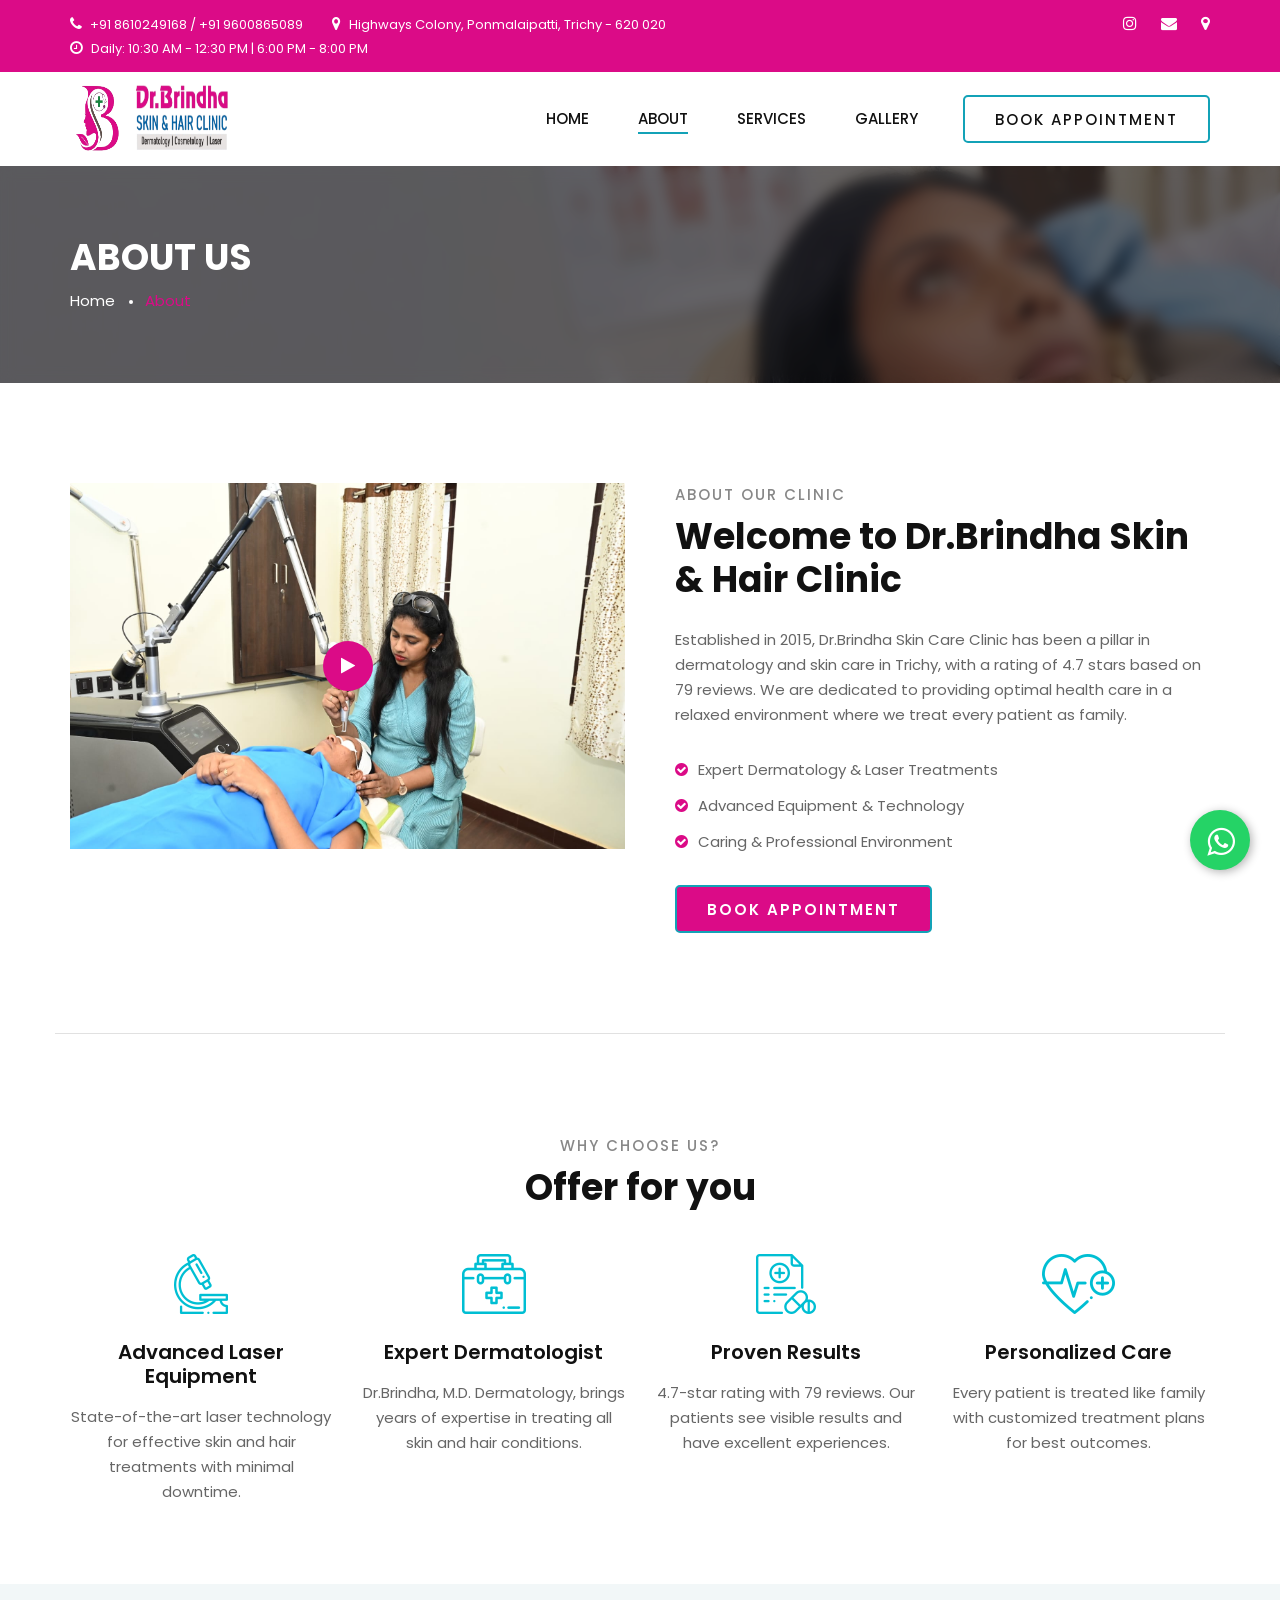
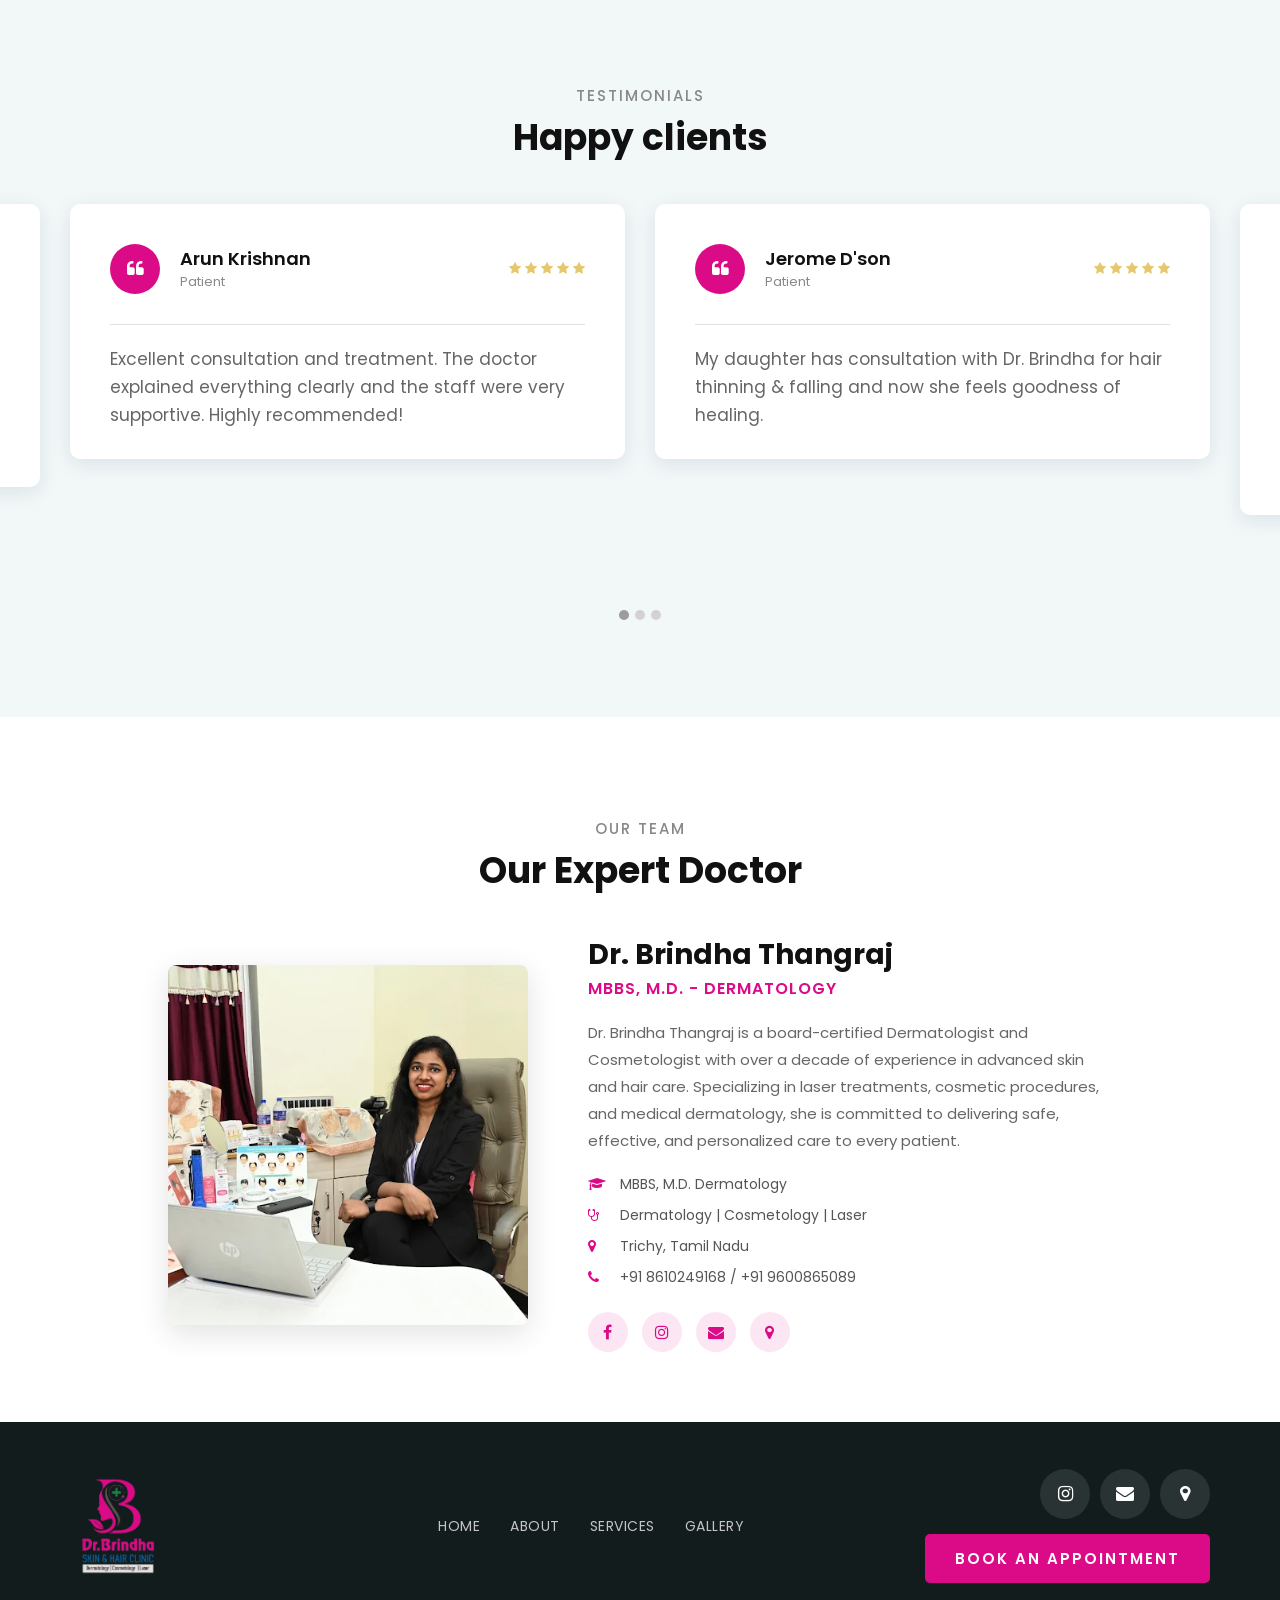
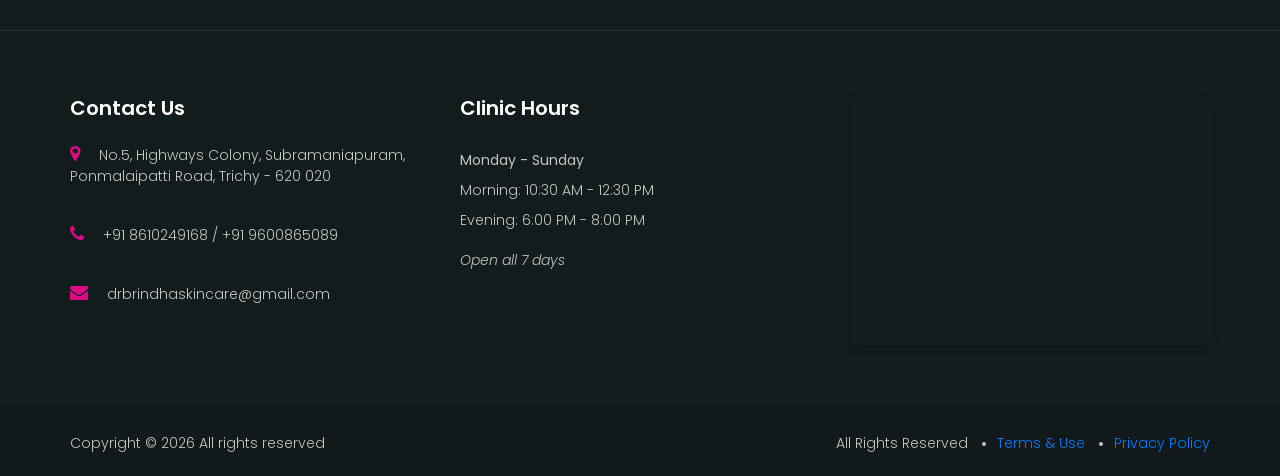
==== about.html @ b7a6eff0 "Add sitemap.xml and terms.html for improved SEO and legal compliance - Created sitemap.xml to enhanc" ====
<!DOCTYPE html>
<html lang="en">

<head>
    <meta charset="UTF-8">
    <meta name="description" content="About Dr.Brindha Skin & Hair Clinic - Established 2015 in Trichy. Board-certified Dermatologist Dr.Brindha Thangraj, M.D. with 10+ years experience in dermatology, cosmetology & laser treatments. Read patient reviews.">
    <meta name="keywords" content="Dr Brindha Thangraj, dermatologist trichy biography, best skin doctor trichy, clinic reviews trichy, dermatology experience, certified dermatologist tamil nadu, skin specialist qualifications">
    <meta name="viewport" content="width=device-width, initial-scale=1.0">
    <meta http-equiv="X-UA-Compatible" content="ie=edge">
    <meta name="author" content="Dr.Brindha Thangraj, MBBS, M.D. Dermatology">
    <meta name="robots" content="index, follow, max-image-preview:large">
    <link rel="shortcut icon" href="./favicons/favicon-20x20.png" type="image/x-icon">
    <link rel="canonical" href="https://www.drbrindhaskincare.com/about.html">
    
    <!-- Open Graph / Facebook -->
    <meta property="og:type" content="website">
    <meta property="og:url" content="https://www.drbrindhaskincare.com/about.html">
    <meta property="og:title" content="About Dr.Brindha - Expert Dermatologist in Trichy Since 2015">
    <meta property="og:description" content="Meet Dr.Brindha Thangraj, MBBS, M.D. Board-certified Dermatologist with 10+ years expertise in skin & hair care. Established 2015 | 4.7★ Rating | 79+ Reviews">
    <meta property="og:image" content="https://www.drbrindhaskincare.com/img/doctorOffice.png">
    
    <!-- Twitter Card -->
    <meta name="twitter:card" content="summary">
    <meta name="twitter:title" content="About Dr.Brindha - Expert Dermatologist in Trichy">
    <meta name="twitter:description" content="Board-certified Dermatologist with 10+ years expertise. Established 2015 | 4.7★ Rating">
    
    <title>About Us | Dr.Brindha Skin & Hair Clinic | Expert Dermatologist Trichy</title>

    <!-- Schema.org JSON-LD -->
    <script type="application/ld+json">
    {
      "@context": "https://schema.org",
      "@type": "AboutPage",
      "url": "https://www.drbrindhaskincare.com/about.html",
      "name": "About Dr.Brindha Skin & Hair Clinic",
      "description": "Established in 2015, Dr.Brindha Skin Care Clinic has been a pillar in dermatology and skin care in Trichy with a 4.7-star rating.",
      "mainEntity": {
        "@type": "Physician",
        "name": "Dr. Brindha Thangraj",
        "hasCredential": ["MBBS", "M.D. Dermatology"],
        "yearsInPractice": "10+",
        "medicalSpecialty": ["Dermatology", "Cosmetology", "Laser Treatments"]
      }
    }
    </script>

    <!-- Google Font -->
    <link href="https://fonts.googleapis.com/css2?family=Poppins:wght@300;400;500;600;700;800;900&display=swap"
    rel="stylesheet">

    <!-- Css Styles -->
    <link rel="stylesheet" href="css/bootstrap.min.css" type="text/css">
    <link rel="stylesheet" href="css/font-awesome.min.css" type="text/css">
    <link rel="stylesheet" href="css/flaticon.css" type="text/css">
    <link rel="stylesheet" href="css/nice-select.css" type="text/css">
    <link rel="stylesheet" href="css/jquery-ui.min.css" type="text/css">
    <link rel="stylesheet" href="css/magnific-popup.css" type="text/css">
    <link rel="stylesheet" href="css/owl.carousel.min.css" type="text/css">
    <link rel="stylesheet" href="css/slicknav.min.css" type="text/css">
    <link rel="stylesheet" href="css/style.css" type="text/css">
    <link rel="stylesheet" href="css/clinic-integrations.css" type="text/css">
</head>

<body>
    <!-- Page Preloder -->
    <div id="preloder">
        <div class="loader"></div>
    </div>

    <!-- Offcanvas Menu Begin -->
    <div class="offcanvas-menu-overlay"></div>
    <div class="offcanvas-menu-wrapper">
        <div class="offcanvas__logo">
            <a href="./index.html"><img src="img/logo.png" alt=""></a>
        </div>
        <div id="mobile-menu-wrap"></div>
        <div class="offcanvas__btn">
            <a href="./contact.html" class="primary-btn">Book Appointment</a>
        </div>
        <ul class="offcanvas__widget">
            <li><i class="fa fa-phone"></i> +91 8610249168</li>
            <li><i class="fa fa-map-marker"></i> Highways Colony, Ponmalaipatti, Trichy - 620 020</li>
            <li><i class="fa fa-clock-o"></i> Daily: 10:30 AM - 12:30 PM | 6:00 PM - 8:00 PM</li>
        </ul>
        <div class="offcanvas__social">
            <!-- <a href="https://www.facebook.com/tmcskinclinic/" target="_blank"><i class="fa fa-facebook"></i></a> -->
            <a href="https://www.instagram.com/trichydermatologist/" target="_blank"><i class="fa fa-instagram"></i></a>
            <a href="mailto:drbrindhaskincare@gmail.com"><i class="fa fa-envelope"></i></a>
            <a href="https://maps.app.goo.gl/BCuR3H7RbHwtT7Y78" target="_blank"><i class="fa fa-map-marker"></i></a>
        </div>
    </div>
    <!-- Offcanvas Menu End -->

    <!-- Header Section Begin -->
    <header class="header">
        <div class="header__top">
            <div class="container">
                <div class="row">
                    <div class="col-lg-8">
                        <ul class="header__top__left">
                            <li><i class="fa fa-phone"></i> +91 8610249168 / +91 9600865089</li>
                            <li><i class="fa fa-map-marker"></i> Highways Colony, Ponmalaipatti, Trichy - 620 020</li>
                            <li><i class="fa fa-clock-o"></i> Daily: 10:30 AM - 12:30 PM | 6:00 PM - 8:00 PM</li>
                        </ul>
                    </div>
                    <div class="col-lg-4">
                        <div class="header__top__right">
                            <!-- <a href="https://www.facebook.com/tmcskinclinic/" target="_blank"><i class="fa fa-facebook"></i></a> -->
                            <a href="https://www.instagram.com/trichydermatologist/" target="_blank"><i class="fa fa-instagram"></i></a>
                            <a href="mailto:drbrindhaskincare@gmail.com"><i class="fa fa-envelope"></i></a>
                            <a href="https://maps.app.goo.gl/BCuR3H7RbHwtT7Y78" target="_blank"><i class="fa fa-map-marker"></i></a>
                        </div>
                    </div>
                </div>
            </div>
        </div>
        <div class="container">
            <div class="row align-items-center">
                <div class="col-lg-2">
                    <div class="header__logo">
                        <a href="./index.html"><img src="img/logo_icon.png" alt=""></a>
                        <a href="./index.html"><img src="img/logo_text.png" alt=""></a>
                    </div>
                </div>
                <div class="col-lg-10">
                    <div class="header__menu__option">
                                                <nav class="header__menu">
                            <ul>
                                <li><a href="./index.html">Home</a></li>
                                <li class="active"><a href="./about.html">About</a></li>
                                <li><a href="./services.html">Services</a></li>
                                <li><a href="./gallery.html">Gallery</a></li>
                            </ul>
                        </nav>
                        <div class="header__btn">
                            <a href="./contact.html" class="primary-btn">Book Appointment</a>
                        </div></div>
            </div>
            <div class="canvas__open">
                <span></span>
            </div>
        </div>
    </header>
    <!-- Header Section End -->

    <!-- Breadcrumb Section Begin -->
    <section class="breadcrumb-option spad set-bg" data-setbg="img/breadcrumb-bg.jpg">
        <div class="container">
            <div class="row">
                <div class="col-lg-12">
                    <div class="breadcrumb__text">
                        <h2>About Us</h2>
                        <div class="breadcrumb__links">
                            <a href="./index.html">Home</a>
                            <span>About</span>
                        </div>
                    </div>
                </div>
            </div>
        </div>
    </section>
    <!-- Breadcrumb Section End -->

    <!-- About Section Begin -->
    <section class="about spad">
        <div class="container">
            <div class="row">
                <div class="col-lg-6 col-md-6">
                    <div class="about__video set-bg" data-setbg="img/about-video.jpg">
                        <a href="https://www.youtube.com/watch?v=PXsuI67s2AA" class="play-btn video-popup"><i class="fa fa-play"></i></a>
                    </div>
                </div>
                <div class="col-lg-6 col-md-6">
                    <div class="about__text">
                        <div class="section-title">
                            <span>ABOUT OUR CLINIC</span>
                            <h2>Welcome to Dr.Brindha Skin & Hair Clinic</h2>
                        </div>
                        <p>Established in 2015, Dr.Brindha Skin Care Clinic has been a pillar in dermatology and skin care in Trichy, with a rating of 4.7 stars based on 79 reviews. We are dedicated to providing optimal health care in a relaxed environment where we treat every patient as family.</p>
                        <ul>
                            <li><i class="fa fa-check-circle"></i> Expert Dermatology & Laser Treatments</li>
                            <li><i class="fa fa-check-circle"></i> Advanced Equipment & Technology</li>
                            <li><i class="fa fa-check-circle"></i> Caring & Professional Environment</li>
                        </ul>
                        <a href="./contact.html" class="primary-btn normal-btn">Book Appointment</a>
                    </div>
                </div>
            </div>
        </div>
    </section>
    <!-- About Section End -->

    <!-- Chooseus Section Begin -->
    <section class="chooseus spad">
        <div class="container">
            <div class="row">
                <div class="col-lg-12 text-center">
                    <div class="section-title">
                        <span>Why choose us?</span>
                        <h2>Offer for you</h2>
                    </div>
                </div>
            </div>
            <div class="row">
                <div class="col-lg-3 col-md-6 col-sm-6">
                    <div class="chooseus__item">
                        <img src="img/icons/ci-1.png" alt="">
                        <h5>Advanced Laser Equipment</h5>
                        <p>State-of-the-art laser technology for effective skin and hair treatments with minimal downtime.</p>
                    </div>
                </div>
                <div class="col-lg-3 col-md-6 col-sm-6">
                    <div class="chooseus__item">
                        <img src="img/icons/ci-2.png" alt="">
                        <h5>Expert Dermatologist</h5>
                        <p>Dr.Brindha, M.D. Dermatology, brings years of expertise in treating all skin and hair conditions.</p>
                    </div>
                </div>
                <div class="col-lg-3 col-md-6 col-sm-6">
                    <div class="chooseus__item">
                        <img src="img/icons/ci-3.png" alt="">
                        <h5>Proven Results</h5>
                        <p>4.7-star rating with 79 reviews. Our patients see visible results and have excellent experiences.</p>
                    </div>
                </div>
                <div class="col-lg-3 col-md-6 col-sm-6">
                    <div class="chooseus__item">
                        <img src="img/icons/ci-4.png" alt="">
                        <h5>Personalized Care</h5>
                        <p>Every patient is treated like family with customized treatment plans for best outcomes.</p>
                    </div>
                </div>
            </div>
        </div>
    </section>
    <!-- Chooseus Section End -->

    <!-- Testimonials Section Begin -->
    <section class="testimonials spad">
        <div class="container">
            <div class="row">
                <div class="col-lg-12 text-center">
                    <div class="section-title">
                        <span>Testimonials</span>
                        <h2>Happy clients</h2>
                    </div>
                </div>
            </div>
            <div class="row">
                <div class="testimonial__slider owl-carousel">
                    <div class="col-lg-6">
                        <div class="testimonial__item">
                            <div class="testimonial__author">
                                <div class="testimonial__author__icon">
                                    <i class="fa fa-quote-left"></i>
                                </div>
                                <div class="testimonial__author__text">
                                    <h5>Arun Krishnan</h5>
                                    <span>Patient</span>
                                </div>
                            </div>
                            <div class="rating">
                                <i class="fa fa-star"></i>
                                <i class="fa fa-star"></i>
                                <i class="fa fa-star"></i>
                                <i class="fa fa-star"></i>
                                <i class="fa fa-star"></i>
                            </div>
                            <p>Excellent consultation and treatment. The doctor explained everything clearly and the staff were very supportive. Highly recommended!</p>
                        </div>
                    </div>
                    <div class="col-lg-6">
                        <div class="testimonial__item">
                            <div class="testimonial__author">
                                <div class="testimonial__author__icon">
                                    <i class="fa fa-quote-left"></i>
                                </div>
                                <div class="testimonial__author__text">
                                    <h5>Jerome D'son</h5>
                                    <span>Patient</span>
                                </div>
                            </div>
                            <div class="rating">
                                <i class="fa fa-star"></i>
                                <i class="fa fa-star"></i>
                                <i class="fa fa-star"></i>
                                <i class="fa fa-star"></i>
                                <i class="fa fa-star"></i>
                            </div>
                            <p>My daughter has consultation with Dr. Brindha for hair thinning & falling and now she feels goodness of healing.</p>
                        </div>
                    </div>
                    <div class="col-lg-6">
                        <div class="testimonial__item">
                            <div class="testimonial__author">
                                <div class="testimonial__author__icon">
                                    <i class="fa fa-quote-left"></i>
                                </div>
                                <div class="testimonial__author__text">
                                    <h5>Gowri Saravanan</h5>
                                    <span>Patient</span>
                                </div>
                            </div>
                            <div class="rating">
                                <i class="fa fa-star"></i>
                                <i class="fa fa-star"></i>
                                <i class="fa fa-star"></i>
                                <i class="fa fa-star"></i>
                                <i class="fa fa-star"></i>
                            </div>
                            <p>I'm so grateful to the skin doctor who successfully treated my skin issue. After seeing numerous doctors who couldn't even diagnose the problem, she was the one who not only identified it but also cured it. Thank you, Doctor!</p>
                        </div>
                    </div>
                    <div class="col-lg-6">
                        <div class="testimonial__item">
                            <div class="testimonial__author">
                                <div class="testimonial__author__icon">
                                    <i class="fa fa-quote-left"></i>
                                </div>
                                <div class="testimonial__author__text">
                                    <h5>Jercy Grace</h5>
                                    <span>Patient</span>
                                </div>
                            </div>
                            <div class="rating">
                                <i class="fa fa-star"></i>
                                <i class="fa fa-star"></i>
                                <i class="fa fa-star"></i>
                                <i class="fa fa-star"></i>
                                <i class="fa fa-star"></i>
                            </div>
                            <p>Have consulted Dr Brindha for over a period of 5 years and have never disappointed me. She is very clear with her diagnosis and explains clearly of the best options and effective treatment modalities.</p>
                        </div>
                    </div>
                    <div class="col-lg-6">
                        <div class="testimonial__item">
                            <div class="testimonial__author">
                                <div class="testimonial__author__icon">
                                    <i class="fa fa-quote-left"></i>
                                </div>
                                <div class="testimonial__author__text">
                                    <h5>Sathya Kumaran</h5>
                                    <span>Patient</span>
                                </div>
                            </div>
                            <div class="rating">
                                <i class="fa fa-star"></i>
                                <i class="fa fa-star"></i>
                                <i class="fa fa-star"></i>
                                <i class="fa fa-star"></i>
                                <i class="fa fa-star"></i>
                            </div>
                            <p>Best skin doctor who was able to cure the skin problem and I am specially appreciating her because I have seen many doctors who didn't even know what the skin problem was..but she cured the skin problem. Thank you doctor.</p>
                            vel facilisis ut labore et dolore magna aliqua accumsan lacus vel facilisis. </p>
                        </div>
                    </div>
                    <div class="col-lg-6">
                        <div class="testimonial__item">
                            <div class="testimonial__author">
                                <div class="testimonial__author__icon">
                                    <i class="fa fa-quote-left"></i>
                                </div>
                                <div class="testimonial__author__text">
                                    <h5>Catanis Greimar</h5>
                                    <span>Businesswoman</span>
                                </div>
                            </div>
                            <div class="rating">
                                <i class="fa fa-star"></i>
                                <i class="fa fa-star"></i>
                                <i class="fa fa-star"></i>
                                <i class="fa fa-star"></i>
                                <i class="fa fa-star"></i>
                            </div>
                            <p>Quis ipsum suspendisse ultrices gravida. Risus commodo viverra maecenas accumsan lacus
                            vel facilisis ut labore et dolore magna aliqua accumsan lacus vel facilisis. </p>
                        </div>
                    </div>
                </div>
            </div>
        </div>
    </section>
    <!-- Testimonials Section End -->

    <!-- Team Section Begin -->
    <section class="team spad">
        <div class="container">
            <div class="row">
                <div class="col-lg-12 text-center">
                    <div class="section-title">
                        <span>Our Team</span>
                        <h2>Our Expert Doctor</h2>
                    </div>
                </div>
            </div>
            <div class="row align-items-center justify-content-center">
                <div class="col-lg-4 col-md-5 col-sm-10">
                    <div class="team__profile__img">
                        <img src="img/doctorOffice.png" alt="Dr. Brindha Thangraj">
                    </div>
                </div>
                <div class="col-lg-6 col-md-7">
                    <div class="team__profile__info">
                        <h3>Dr. Brindha Thangraj</h3>
                        <span class="team__profile__title">MBBS, M.D. - Dermatology</span>
                        <p>Dr. Brindha Thangraj is a board-certified Dermatologist and Cosmetologist with over a decade of experience in advanced skin and hair care. Specializing in laser treatments, cosmetic procedures, and medical dermatology, she is committed to delivering safe, effective, and personalized care to every patient.</p>
                        <ul class="team__profile__details">
                            <li><i class="fa fa-graduation-cap"></i> MBBS, M.D. Dermatology</li>
                            <li><i class="fa fa-stethoscope"></i> Dermatology | Cosmetology | Laser</li>
                            <li><i class="fa fa-map-marker"></i> Trichy, Tamil Nadu</li>
                            <li><i class="fa fa-phone"></i> +91 8610249168 / +91 9600865089</li>
                        </ul>
                        <div class="team__profile__social">
                            <a href="https://www.facebook.com/tmcskinclinic/" target="_blank"><i class="fa fa-facebook"></i></a>
                            <a href="https://www.instagram.com/trichydermatologist/" target="_blank"><i class="fa fa-instagram"></i></a>
                            <a href="mailto:drbrindhaskincare@gmail.com"><i class="fa fa-envelope"></i></a>
                            <a href="https://maps.app.goo.gl/BCuR3H7RbHwtT7Y78" target="_blank"><i class="fa fa-map-marker"></i></a>
                        </div>
                    </div>
                </div>
            </div>
        </div>
    </section>
    <!-- Team Section End -->

    <!-- Footer Section Begin -->
    <footer class="footer">
        <div class="footer__top">
            <div class="container">
                <div class="row align-items-center">
                    <div class="col-lg-3 col-md-4">
                        <div class="footer__logo">
                            <a href="./index.html"><img src="img/footer-logo.png" alt="Dr.Brindha Clinic"></a>
                        </div>
                    </div>
                    <div class="col-lg-5 col-md-12 text-center">
                        <nav class="footer__nav">
                            <ul>
                                <li><a href="./index.html">Home</a></li>
                                <li><a href="./about.html">About</a></li>
                                <li><a href="./services.html">Services</a></li>
                                <li><a href="./gallery.html">Gallery</a></li>
                            </ul>
                        </nav>
                    </div>
                    <div class="col-lg-4 col-md-8">
                        <div class="footer__social">
                            <!-- <a href="https://www.facebook.com/tmcskinclinic/" target="_blank"><i class="fa fa-facebook"></i></a> -->
                            <a href="https://www.instagram.com/trichydermatologist/" target="_blank"><i class="fa fa-instagram"></i></a>
                            <a href="mailto:drbrindhaskincare@gmail.com"><i class="fa fa-envelope"></i></a>
                            <a href="https://maps.app.goo.gl/BCuR3H7RbHwtT7Y78" target="_blank"><i class="fa fa-map-marker"></i></a>
                        </div>
                        <div class="footer__book">
                            <a href="./contact.html" class="site-btn">Book an Appointment</a>
                        </div>
                    </div>
                </div>
            </div>
        </div>
        <div class="container">
            <div class="row">
                <div class="col-lg-4 col-md-6 col-sm-6">
                    <div class="footer__address">
                        <h5>Contact Us</h5>
                        <ul>
                            <li><i class="fa fa-map-marker"></i> No.5, Highways Colony, Subramaniapuram, Ponmalaipatti Road, Trichy - 620 020</li>
                            <li><i class="fa fa-phone"></i> +91 8610249168 / +91 9600865089</li>
                            <li><i class="fa fa-envelope"></i> drbrindhaskincare@gmail.com</li>
                        </ul>
                    </div>
                </div>
                <div class="col-lg-4 col-md-3 col-sm-6">
                    <div class="footer__widget">
                        <h5>Clinic Hours</h5>
                        <ul>
                            <li><strong>Monday - Sunday</strong></li>
                            <li>Morning: 10:30 AM - 12:30 PM</li>
                            <li>Evening: 6:00 PM - 8:00 PM</li>
                            <li style="margin-top: 10px;"><em>Open all 7 days</em></li>
                        </ul>
                    </div>
                </div>
                <div class="col-lg-4 col-md-12 col-sm-6">
                    <div class="footer__map">
                        <iframe
                        src="https://www.google.com/maps/embed?pb=!1m14!1m8!1m3!1d1373089.174816244!2d78.0924573!3d10.7822426!3m2!1i1024!2i768!4f13.1!3m3!1m2!1s0x3baaf5cc18441f53%3A0x11f9134593ee8464!2sDr.Brindha%20Skin%20care%20clinic!5e1!3m2!1sen!2sin!4v1775230915202!5m2!1sen!2sin"
                        allowfullscreen="" loading="lazy" referrerpolicy="no-referrer-when-downgrade"></iframe>
                    </div>
                </div>
            </div>
        </div>
        <div class="footer__copyright">
            <div class="container">
                <div class="row">
                    <div class="col-lg-7">
                        
                        <div class="footer__copyright__text">
                            <p>Copyright &copy; <script>document.write(new Date().getFullYear());</script> All rights reserved
                        </div>
                        
                    </div>
                    <div class="col-lg-5">
                        <ul>
                            <li>All Rights Reserved</li>
                            <li><a href="./terms.html">Terms & Use</a></li>
                            <li><a href="./privacy.html">Privacy Policy</a></li>
                        </ul>
                    </div>
                </div>
            </div>
        </div>
    </footer>
    <!-- Footer Section End -->

    <!-- Js Plugins -->
    <script src="js/jquery-3.3.1.min.js"></script>
    <script src="js/bootstrap.min.js"></script>
    <script src="js/jquery.magnific-popup.min.js"></script>
    <script src="js/masonry.pkgd.min.js"></script>
    <script src="js/jquery-ui.min.js"></script>
    <script src="js/jquery.nice-select.min.js"></script>
    <script src="js/jquery.slicknav.js"></script>
    <script src="js/owl.carousel.min.js"></script>
    <script src="js/main.js"></script>
    <script src="js/clinic-integrations.js"></script>
</body>

</html>
---- css/flaticon.css ----
@font-face {
  font-family: "Flaticon";
  src: url("../fonts/Flaticon.eot");
  src: url("../fonts/Flaticon.eot?#iefix") format("embedded-opentype"),
       url("../fonts/Flaticon.woff2") format("woff2"),
       url("../fonts/Flaticon.woff") format("woff"),
       url("../fonts/Flaticon.ttf") format("truetype"),
       url("../fonts/Flaticon.svg#Flaticon") format("svg");
  font-weight: normal;
  font-style: normal;
}

@media screen and (-webkit-min-device-pixel-ratio:0) {
  @font-face {
    font-family: "Flaticon";
    src: url("../fonts/Flaticon.svg#Flaticon") format("svg");
  }
}

[class^="flaticon-"]:before, [class*=" flaticon-"]:before,
[class^="flaticon-"]:after, [class*=" flaticon-"]:after {   
  font-family: Flaticon;
  font-size: 20px;
  font-style: normal;
  margin-left: 0;
}

.fimanager:before {
      display: inline-block;
  font-family: "Flaticon";
  font-style: normal;
  font-weight: normal;
  font-variant: normal;
  line-height: 1;
  text-decoration: inherit;
  text-rendering: optimizeLegibility;
  text-transform: none;
  -moz-osx-font-smoothing: grayscale;
  -webkit-font-smoothing: antialiased;
  font-smoothing: antialiased;
    display: block;
}

.flaticon-001-anatomy:before { content: "\f100"; }
.flaticon-002-aesthetic:before { content: "\f101"; }
.flaticon-003-anatomy:before { content: "\f102"; }
.flaticon-004-beauty:before { content: "\f103"; }
.flaticon-005-asymmetry:before { content: "\f104"; }
.flaticon-006-breast:before { content: "\f105"; }
.flaticon-007-aesthetic:before { content: "\f106"; }
.flaticon-008-abdominoplasty:before { content: "\f107"; }
.flaticon-009-anatomy:before { content: "\f108"; }
.flaticon-010-beauty:before { content: "\f109"; }
.flaticon-011-beauty:before { content: "\f10a"; }
.flaticon-012-beauty:before { content: "\f10b"; }
.flaticon-013-anatomy:before { content: "\f10c"; }
.flaticon-014-anatomy:before { content: "\f10d"; }
.flaticon-015-abdomen:before { content: "\f10e"; }
.flaticon-016-belly:before { content: "\f10f"; }
.flaticon-017-aesthetic:before { content: "\f110"; }
.flaticon-018-beauty:before { content: "\f111"; }
.flaticon-019-aesthetic:before { content: "\f112"; }
.flaticon-020-beauty:before { content: "\f113"; }
.flaticon-021-anatomy:before { content: "\f114"; }
.flaticon-022-arm:before { content: "\f115"; }
.flaticon-023-beauty:before { content: "\f116"; }
.flaticon-024-abdominoplasty:before { content: "\f117"; }
.flaticon-025-aesthetic:before { content: "\f118"; }
.flaticon-026-anatomy:before { content: "\f119"; }
.flaticon-027-beauty:before { content: "\f11a"; }
.flaticon-028-beauty:before { content: "\f11b"; }
.flaticon-029-beauty:before { content: "\f11c"; }
.flaticon-030-belly:before { content: "\f11d"; }
.flaticon-031-anatomy:before { content: "\f11e"; }
.flaticon-032-anatomy:before { content: "\f11f"; }
.flaticon-033-beauty:before { content: "\f120"; }
.flaticon-034-healthcare-and-medical:before { content: "\f121"; }
.flaticon-035-beauty:before { content: "\f122"; }
.flaticon-036-beauty:before { content: "\f123"; }
.flaticon-037-belly:before { content: "\f124"; }
.flaticon-038-beauty:before { content: "\f125"; }
.flaticon-039-beauty:before { content: "\f126"; }
.flaticon-040-anatomy:before { content: "\f127"; }
.flaticon-041-anatomy:before { content: "\f128"; }
.flaticon-042-beauty:before { content: "\f129"; }
.flaticon-043-beauty:before { content: "\f12a"; }
.flaticon-044-aesthetic:before { content: "\f12b"; }
.flaticon-045-belly:before { content: "\f12c"; }
.flaticon-046-breast:before { content: "\f12d"; }
.flaticon-047-eye:before { content: "\f12e"; }
.flaticon-048-beauty:before { content: "\f12f"; }
.flaticon-049-abdominoplasty:before { content: "\f130"; }
.flaticon-050-belly:before { content: "\f131"; }
---- css/nice-select.css ----
.nice-select {
  -webkit-tap-highlight-color: transparent;
  background-color: #fff;
  border-radius: 5px;
  border: solid 1px #e8e8e8;
  box-sizing: border-box;
  clear: both;
  cursor: pointer;
  display: block;
  float: left;
  font-family: inherit;
  font-size: 14px;
  font-weight: normal;
  height: 42px;
  line-height: 40px;
  outline: none;
  padding-left: 18px;
  padding-right: 30px;
  position: relative;
  text-align: left !important;
  -webkit-transition: all 0.2s ease-in-out;
  transition: all 0.2s ease-in-out;
  -webkit-user-select: none;
     -moz-user-select: none;
      -ms-user-select: none;
          user-select: none;
  white-space: nowrap;
  width: auto; }
  .nice-select:hover {
    border-color: #dbdbdb; }
  .nice-select:active, .nice-select.open, .nice-select:focus {
    border-color: #999; }
  .nice-select:after {
    border-bottom: 2px solid #999;
    border-right: 2px solid #999;
    content: '';
    display: block;
    height: 5px;
    margin-top: -4px;
    pointer-events: none;
    position: absolute;
    right: 12px;
    top: 50%;
    -webkit-transform-origin: 66% 66%;
        -ms-transform-origin: 66% 66%;
            transform-origin: 66% 66%;
    -webkit-transform: rotate(45deg);
        -ms-transform: rotate(45deg);
            transform: rotate(45deg);
    -webkit-transition: all 0.15s ease-in-out;
    transition: all 0.15s ease-in-out;
    width: 5px; }
  .nice-select.open:after {
    -webkit-transform: rotate(-135deg);
        -ms-transform: rotate(-135deg);
            transform: rotate(-135deg); }
  .nice-select.open .list {
    opacity: 1;
    pointer-events: auto;
    -webkit-transform: scale(1) translateY(0);
        -ms-transform: scale(1) translateY(0);
            transform: scale(1) translateY(0); }
  .nice-select.disabled {
    border-color: #ededed;
    color: #999;
    pointer-events: none; }
    .nice-select.disabled:after {
      border-color: #cccccc; }
  .nice-select.wide {
    width: 100%; }
    .nice-select.wide .list {
      left: 0 !important;
      right: 0 !important; }
  .nice-select.right {
    float: right; }
    .nice-select.right .list {
      left: auto;
      right: 0; }
  .nice-select.small {
    font-size: 12px;
    height: 36px;
    line-height: 34px; }
    .nice-select.small:after {
      height: 4px;
      width: 4px; }
    .nice-select.small .option {
      line-height: 34px;
      min-height: 34px; }
  .nice-select .list {
    background-color: #fff;
    border-radius: 5px;
    box-shadow: 0 0 0 1px rgba(68, 68, 68, 0.11);
    box-sizing: border-box;
    margin-top: 4px;
    opacity: 0;
    overflow: hidden;
    padding: 0;
    pointer-events: none;
    position: absolute;
    top: 100%;
    left: 0;
    -webkit-transform-origin: 50% 0;
        -ms-transform-origin: 50% 0;
            transform-origin: 50% 0;
    -webkit-transform: scale(0.75) translateY(-21px);
        -ms-transform: scale(0.75) translateY(-21px);
            transform: scale(0.75) translateY(-21px);
    -webkit-transition: all 0.2s cubic-bezier(0.5, 0, 0, 1.25), opacity 0.15s ease-out;
    transition: all 0.2s cubic-bezier(0.5, 0, 0, 1.25), opacity 0.15s ease-out;
    z-index: 9; }
    .nice-select .list:hover .option:not(:hover) {
      background-color: transparent !important; }
  .nice-select .option {
    cursor: pointer;
    font-weight: 400;
    line-height: 40px;
    list-style: none;
    min-height: 40px;
    outline: none;
    padding-left: 18px;
    padding-right: 29px;
    text-align: left;
    -webkit-transition: all 0.2s;
    transition: all 0.2s; }
    .nice-select .option:hover, .nice-select .option.focus, .nice-select .option.selected.focus {
      background-color: #f6f6f6; }
    .nice-select .option.selected {
      font-weight: bold; }
    .nice-select .option.disabled {
      background-color: transparent;
      color: #999;
      cursor: default; }

.no-csspointerevents .nice-select .list {
  display: none; }

.no-csspointerevents .nice-select.open .list {
  display: block; }
---- css/style.css ----
/*------------------------------------------------------------------
[Table of contents]

1.  Template default CSS
	1.1	Variables
	1.2	Mixins
	1.3	Flexbox
	1.4	Reset
2.  Helper Css
3.  Header Section
4.  Hero Section
5.  Consultation Section
6.  Banner Section
7.  Chooseus Section
8.  Team Section
9.  Gallery
10.  Footer Style
-------------------------------------------------------------------*/
/*----------------------------------------*/
/* Template default CSS
/*----------------------------------------*/
html,
body {
  height: 100%;
  font-family: 'Poppins', sans-serif;
  -webkit-font-smoothing: antialiased; }

h1,
h2,
h3,
h4,
h5,
h6 {
  margin: 0;
  color: #111111;
  font-weight: 400;
  font-family: 'Poppins', sans-serif; }

h1 {
  font-size: 70px; }

h2 {
  font-size: 36px; }

h3 {
  font-size: 30px; }

h4 {
  font-size: 24px; }

h5 {
  font-size: 18px; }

h6 {
  font-size: 16px; }

p {
  font-size: 15px;
  font-family: 'Poppins', sans-serif;
  color: #666666;
  font-weight: 400;
  line-height: 25px;
  margin: 0 0 15px 0; }

img {
  max-width: 100%; }

input:focus,
select:focus,
button:focus,
textarea:focus {
  outline: none; }

a:hover,
a:focus {
  text-decoration: none;
  outline: none;
  color: inherit; }

ul,
ol {
  padding: 0;
  margin: 0; }

/*---------------------
  Helper CSS
-----------------------*/
.section-title {
  margin-bottom: 45px; }
  .section-title span {
    font-size: 15px;
    color: #888888;
    font-weight: 500;
    letter-spacing: 2px;
    text-transform: uppercase; }
  .section-title h2 {
    color: #111111;
    font-weight: 700;
    margin-top: 8px; }

.set-bg {
  background-repeat: no-repeat;
  background-size: cover;
  background-position: top center; }

.spad {
  padding-top: 100px;
  padding-bottom: 100px; }

.blur {
  filter: blur(8px); }

.text-white h1,
.text-white h2,
.text-white h3,
.text-white h4,
.text-white h5,
.text-white h6,
.text-white p,
.text-white span,
.text-white li,
.text-white a {
  color: #fff; }

/* buttons */
.primary-btn {
  display: inline-block;
  font-size: 15px;
  font-weight: 500;
  padding: 12px 30px 10px;
  text-transform: uppercase;
  color: #111111;
  text-transform: uppercase;
  letter-spacing: 2px;
  border: 2px solid #13a2b7;
  border-radius: 5px; }
  .primary-btn.normal-btn {
    background: #db0b87;
    color: #ffffff;
    font-weight: 600; }

.site-btn {
  font-size: 15px;
  color: #ffffff;
  background: #db0b87;
  font-weight: 600;
  border: none;
  border-radius: 5px;
  display: inline-block;
  text-transform: uppercase;
  letter-spacing: 2px;
  padding: 14px 30px 12px; }

/* Preloder */
#preloder {
  position: fixed;
  width: 100%;
  height: 100%;
  top: 0;
  left: 0;
  z-index: 999999;
  background: #000; }

.loader {
  width: 40px;
  height: 40px;
  position: absolute;
  top: 50%;
  left: 50%;
  margin-top: -13px;
  margin-left: -13px;
  border-radius: 60px;
  animation: loader 0.8s linear infinite;
  -webkit-animation: loader 0.8s linear infinite; }

@keyframes loader {
  0% {
    -webkit-transform: rotate(0deg);
    transform: rotate(0deg);
    border: 4px solid #f44336;
    border-left-color: transparent; }
  50% {
    -webkit-transform: rotate(180deg);
    transform: rotate(180deg);
    border: 4px solid #673ab7;
    border-left-color: transparent; }
  100% {
    -webkit-transform: rotate(360deg);
    transform: rotate(360deg);
    border: 4px solid #f44336;
    border-left-color: transparent; } }
@-webkit-keyframes loader {
  0% {
    -webkit-transform: rotate(0deg);
    border: 4px solid #f44336;
    border-left-color: transparent; }
  50% {
    -webkit-transform: rotate(180deg);
    border: 4px solid #673ab7;
    border-left-color: transparent; }
  100% {
    -webkit-transform: rotate(360deg);
    border: 4px solid #f44336;
    border-left-color: transparent; } }
/*---------------------
  Header
-----------------------*/
.header.header--normal {
  border-bottom: 1px solid #f2f2f2; }

.header__top {
  background: #db0b87;
  position: relative; }

.header__top__left {
  padding: 12px 0; }
  .header__top__left li {
    font-size: 13px;
    color: #ffffff;
    list-style: none;
    display: inline-block;
    margin-right: 25px; }
    .header__top__left li:last-child {
      margin-right: 0; }
    .header__top__left li i {
      font-size: 15px;
      margin-right: 5px; }

.header__marquee {
  background: rgba(255, 255, 255, 0.15);
  padding: 8px 0;
  overflow: hidden; }
  .header__marquee marquee {
    color: #ffffff;
    font-size: 14px;
    font-weight: 500; }
    .header__marquee marquee i {
      margin: 0 10px;
      color: #ffd700; }

.header__top__right {
  text-align: right;
  padding: 12px 0; }
  .header__top__right a {
    font-size: 16px;
    color: #ffffff;
    display: inline-block;
    margin-right: 20px; }
    .header__top__right a:last-child {
      margin-right: 0; }

.header__logo {
  display: flex;
  align-items: center;
  height: 100%;
  padding: 12px 4px; }
  .header__logo a {
    display: inline-block; }
    .header__logo a:first-child {
      margin-right: 10px; }
    .header__logo a img {
      height: 70px; }

.header__menu__option {
  text-align: right;
  padding: 15px 0;
  display: flex;
  align-items: center;
  justify-content: flex-end; }

.header__menu {
  display: inline-block;
  margin-right: 45px; }
  .header__menu ul li {
    list-style: none;
    display: inline-block;
    margin-right: 45px;
    position: relative; }
    .header__menu ul li.active a:after {
      -webkit-transform: scale(1);
      transform: scale(1); }
    .header__menu ul li:hover a:after {
      -webkit-transform: scale(1);
      transform: scale(1); }
    .header__menu ul li:hover .dropdown {
      top: 30px;
      opacity: 1;
      visibility: visible; }
    .header__menu ul li:last-child {
      margin-right: 0; }
    .header__menu ul li .dropdown {
      position: absolute;
      left: 0;
      top: 52px;
      width: 150px;
      background: #111111;
      text-align: left;
      padding: 2px 0;
      z-index: 9;
      opacity: 0;
      visibility: hidden;
      -webkit-transition: all, 0.3s;
      -moz-transition: all, 0.3s;
      -ms-transition: all, 0.3s;
      -o-transition: all, 0.3s;
      transition: all, 0.3s; }
      .header__menu ul li .dropdown li {
        display: block;
        margin-right: 0; }
        .header__menu ul li .dropdown li a {
          font-size: 14px;
          color: #ffffff;
          font-weight: 500;
          padding: 8px 20px;
          text-transform: capitalize; }
          .header__menu ul li .dropdown li a:after {
            display: none; }
    .header__menu ul li a {
      font-size: 15px;
      color: #111111;
      font-weight: 500;
      display: block;
      padding: 4px 0;
      text-transform: uppercase;
      position: relative; }
      .header__menu ul li a:after {
        position: absolute;
        left: 0;
        bottom: 0;
        width: 100%;
        height: 2px;
        background: #13a2b7;
        content: '';
        -webkit-transition: all, 0.3s;
        -moz-transition: all, 0.3s;
        -ms-transition: all, 0.3s;
        -o-transition: all, 0.3s;
        transition: all, 0.3s;
        -webkit-transform: scale(0);
        transform: scale(0); }

.header__btn {
  display: inline-block; }

.offcanvas-menu-wrapper {
  display: none; }

.canvas__open {
  display: none;
  position: relative;
  width: 40px;
  height: 40px;
  background: #ffffff;
  border: none;
  border-radius: 6px;
  cursor: pointer;
  box-shadow: 0 2px 8px rgba(0, 0, 0, 0.1);
  -webkit-transition: all, 0.3s;
  -moz-transition: all, 0.3s;
  -ms-transition: all, 0.3s;
  -o-transition: all, 0.3s;
  transition: all, 0.3s; }
  .canvas__open:hover {
    background: #db0b87;
    box-shadow: 0 3px 12px rgba(219, 11, 135, 0.3); }
    .canvas__open:hover span,
    .canvas__open:hover span::before,
    .canvas__open:hover span::after {
      background: #ffffff; }
  .canvas__open span {
    position: absolute;
    top: 50%;
    left: 50%;
    transform: translate(-50%, -50%);
    width: 22px;
    height: 2px;
    background: #111111;
    border-radius: 2px;
    -webkit-transition: all, 0.3s;
    -moz-transition: all, 0.3s;
    -ms-transition: all, 0.3s;
    -o-transition: all, 0.3s;
    transition: all, 0.3s; }
    .canvas__open span::before, .canvas__open span::after {
      content: '';
      position: absolute;
      width: 22px;
      height: 2px;
      background: #111111;
      border-radius: 2px;
      -webkit-transition: all, 0.3s;
      -moz-transition: all, 0.3s;
      -ms-transition: all, 0.3s;
      -o-transition: all, 0.3s;
      transition: all, 0.3s; }
    .canvas__open span::before {
      top: -7px; }
    .canvas__open span::after {
      top: 7px; }
  .canvas__open:active {
    transform: scale(0.95); }

/*---------------------
  Hero
-----------------------*/
.hero {
  padding-top: 145px;
  padding-bottom: 215px; }

.hero__text span {
  font-size: 15px;
  font-weight: 500;
  color: #db0b87;
  text-transform: uppercase;
  display: block; }
.hero__text h2 {
  font-size: 48px;
  color: #111111;
  font-weight: 700;
  line-height: 60px;
  margin-top: 10px;
  margin-bottom: 35px; }

/*---------------------
  Consultation
-----------------------*/
.consultation__form {
  padding: 50px;
  box-shadow: 0px 0px 15px rgba(0, 0, 0, 0.1);
  margin-top: -70px;
  background: #ffffff; }
  .consultation__form .section-title {
    margin-bottom: 35px; }
  .consultation__form form input {
    font-size: 15px;
    color: #666666;
    width: 100%;
    height: 50px;
    padding-left: 20px;
    border: 1px solid #f2f2f2;
    border-radius: 5px;
    margin-bottom: 20px; }
    .consultation__form form input::placeholder {
      color: #666666; }
    .consultation__form form input:focus {
      border-color: #9d9d9d; }
  .consultation__form form .datepicker__item {
    position: relative; }
    .consultation__form form .datepicker__item i {
      position: absolute;
      right: 20px;
      top: 18px;
      font-size: 15px;
      color: #666666; }
  .consultation__form form .nice-select {
    float: none;
    width: 100%;
    height: 50px;
    line-height: 50px;
    padding-left: 20px;
    border-radius: 5px;
    margin-bottom: 20px; }
    .consultation__form form .nice-select:after {
      border-bottom: 1.5px solid #666666;
      border-right: 1.5px solid #666666;
      height: 8px;
      right: 20px;
      top: 46%;
      width: 8px; }
    .consultation__form form .nice-select span {
      font-size: 15px;
      color: #666666; }
    .consultation__form form .nice-select.active, .consultation__form form .nice-select.open, .consultation__form form .nice-select:focus {
      border-color: #666666; }
    .consultation__form form .nice-select .list {
      width: 100%;
      margin-top: 0;
      border-radius: 5px; }
  .consultation__form form button {
    width: 100%; }

.consultation__text {
  padding: 100px 0;
  position: relative; }
  .consultation__text:after {
    position: absolute;
    right: 0;
    bottom: 0;
    width: 100%;
    height: 1px;
    background: #f2f2f2;
    content: ""; }

.consultation__text__item .section-title {
  margin-bottom: 15px; }
  .consultation__text__item .section-title h2 {
    line-height: 47px; }
    .consultation__text__item .section-title h2 b {
      font-weight: 700;
      color: #db0b87; }
.consultation__text__item p {
  color: #444444;
  margin-bottom: 0; }

.consultation__video {
  height: 262px;
  display: flex;
  align-items: center;
  justify-content: center; }
  .consultation__video .play-btn {
    display: inline-block;
    height: 50px;
    width: 50px;
    background: #db0b87;
    border-radius: 50%;
    line-height: 50px;
    text-align: center;
    font-size: 18px;
    color: #ffffff; }

/*---------------------
  Choose Us
-----------------------*/
.chooseus {
  padding-bottom: 50px; }

.chooseus__item {
  text-align: center;
  margin-bottom: 30px; }
  .chooseus__item h5 {
    font-size: 20px;
    color: #111111;
    font-weight: 600;
    margin-top: 26px;
    margin-bottom: 16px; }
  .chooseus__item p {
    margin-bottom: 0; }

/*---------------------
  Services
-----------------------*/
.services {
  padding-bottom: 70px; }
  .services .section-title span {
    color: #db0b87; }
  .services .section-title h2 {
    color: #ffffff; }

.services__btn {
  text-align: right; }
  .services__btn .primary-btn {
    color: #ffffff; }

.services__item {
  background: #ffffff;
  padding: 45px 30px 45px 50px;
  margin-bottom: 30px;
  border-radius: 5px; }
  .services__item:hover {
    background: #db0b87; }
    .services__item:hover .services__item__icon span, .services__item:hover .services__item__icon i {
      color: #ffffff; }
    .services__item:hover .services__item__text h5 {
      color: #ffffff; }
    .services__item:hover .services__item__text p {
      color: #ffffff; }

.services__item__icon {
  float: left;
  margin-right: 40px; }
  .services__item__icon span, .services__item__icon i {
    color: #db0b87;
    font-size: 40px;
    display: inline-block;
    line-height: 76px;
    -webkit-transition: all, 0.3s;
    -moz-transition: all, 0.3s;
    -ms-transition: all, 0.3s;
    -o-transition: all, 0.3s;
    transition: all, 0.3s; }
    .services__item__icon span:before, .services__item__icon i:before {
      font-size: 70px; }

.services__item__text {
  overflow: hidden; }
  .services__item__text h5 {
    font-size: 20px;
    color: #111111;
    font-weight: 600;
    margin-bottom: 14px;
    -webkit-transition: all, 0.3s;
    -moz-transition: all, 0.3s;
    -ms-transition: all, 0.3s;
    -o-transition: all, 0.3s;
    transition: all, 0.3s; }
  .services__item__text p {
    margin-bottom: 0;
    -webkit-transition: all, 0.3s;
    -moz-transition: all, 0.3s;
    -ms-transition: all, 0.3s;
    -o-transition: all, 0.3s;
    transition: all, 0.3s; }

/*---------------------
  Team
-----------------------*/
.team {
  padding-bottom: 70px; }

/* Legacy card style (kept for safety) */
.team__item {
  text-align: center;
  margin-bottom: 30px; }
  .team__item img {
    height: 270px;
    width: 270px;
    border-radius: 50%;
    border: 10px solid #ffffff;
    box-shadow: 0px 5px 20px rgba(0, 0, 0, 0.1);
    margin-bottom: 32px;
    -webkit-transition: all, 0.5s;
    -moz-transition: all, 0.5s;
    -ms-transition: all, 0.5s;
    -o-transition: all, 0.5s;
    transition: all, 0.5s; }
  .team__item h5 {
    font-size: 20px;
    color: #111111;
    font-weight: 600;
    margin-bottom: 5px; }
  .team__item span {
    font-size: 15px;
    color: #db0b87;
    display: block;
    margin-bottom: 12px; }

/* Side-by-side profile layout */
.team__profile__img img {
  width: 100%;
  aspect-ratio: 1 / 1;
  object-fit: cover;
  object-position: top center;
  border-radius: 8px;
  box-shadow: 0px 8px 30px rgba(0, 0, 0, 0.12);
  display: block; }

.team__profile__info {
  padding-left: 30px; }
  .team__profile__info h3 {
    font-size: 28px;
    color: #111111;
    font-weight: 700;
    margin-bottom: 6px; }
  .team__profile__info .team__profile__title {
    font-size: 16px;
    color: #db0b87;
    font-weight: 600;
    display: block;
    margin-bottom: 18px;
    text-transform: uppercase;
    letter-spacing: 1px; }
  .team__profile__info p {
    font-size: 15px;
    color: #666666;
    line-height: 1.8;
    margin-bottom: 20px; }
  .team__profile__info .team__profile__details {
    list-style: none;
    padding: 0;
    margin-bottom: 24px; }
    .team__profile__info .team__profile__details li {
      font-size: 14px;
      color: #555;
      margin-bottom: 10px; }
      .team__profile__info .team__profile__details li i {
        color: #db0b87;
        width: 20px;
        margin-right: 8px; }
  .team__profile__info .team__profile__social a {
    display: inline-flex;
    align-items: center;
    justify-content: center;
    height: 40px;
    width: 40px;
    background: rgba(219, 11, 135, 0.1);
    color: #db0b87;
    border-radius: 50%;
    font-size: 16px;
    margin-right: 10px;
    -webkit-transition: all, 0.3s;
    -moz-transition: all, 0.3s;
    -ms-transition: all, 0.3s;
    -o-transition: all, 0.3s;
    transition: all, 0.3s; }
    .team__profile__info .team__profile__social a:last-child {
      margin-right: 0; }
    .team__profile__info .team__profile__social a:hover {
      background: #db0b87;
      color: #ffffff; }

/*---------------------
  Gallery
-----------------------*/
.gallery {
  overflow: hidden; }

.gallery__container {
  margin-right: -20px; }

.gallery__container .gc__item {
  height: 338px;
  width: calc(25% - 20px);
  float: left;
  margin-right: 20px;
  margin-bottom: 20px;
  position: relative;
  z-index: 1;
  display: flex;
  align-items: center;
  justify-content: center; }
  .gallery__container .gc__item:hover:after {
    opacity: 1; }
  .gallery__container .gc__item:hover a {
    opacity: 1;
    visibility: visible; }
  .gallery__container .gc__item:after {
    position: absolute;
    left: 0;
    top: 0;
    height: 100%;
    width: 100%;
    background: rgba(19, 161, 183, 0.5);
    content: "";
    z-index: -1;
    -webkit-transition: all, 0.5s;
    -moz-transition: all, 0.5s;
    -ms-transition: all, 0.5s;
    -o-transition: all, 0.5s;
    transition: all, 0.5s;
    opacity: 0; }
  .gallery__container .gc__item a {
    font-size: 30px;
    color: #ffffff;
    opacity: 0;
    visibility: hidden;
    -webkit-transition: all, 0.3s;
    -moz-transition: all, 0.3s;
    -ms-transition: all, 0.3s;
    -o-transition: all, 0.3s;
    transition: all, 0.3s; }
  .gallery__container .gc__item.gc__item__large {
    height: 696px; }

.grid-sizer {
  width: calc(25% - 20px); }

/*---------------------
  Latest
-----------------------*/
.latest {
  padding-top: 80px;
  padding-bottom: 70px; }

.latest__btn {
  text-align: right; }

.latest__item {
  box-shadow: 0px 5px 15px rgba(0, 0, 0, 0.05);
  padding: 30px;
  margin-bottom: 30px; }
  .latest__item:hover {
    box-shadow: 0px 5px 30px rgba(0, 0, 0, 0.1); }
    .latest__item:hover h5 a {
      text-decoration: underline; }
  .latest__item h5 {
    margin-bottom: 10px; }
    .latest__item h5 a {
      color: #111111;
      font-weight: 600;
      line-height: 24px; }
  .latest__item ul li {
    list-style: none;
    display: inline-block;
    font-size: 13px;
    margin-right: 22px;
    color: #888888;
    position: relative;
    font-weight: 300; }
    .latest__item ul li:after {
      position: absolute;
      right: -16px;
      top: 12px;
      height: 5px;
      width: 5px;
      background: #888888;
      border-radius: 50%;
      content: ""; }
    .latest__item ul li img {
      height: 30px;
      width: 30px;
      border-radius: 50%;
      display: inline-block;
      margin-right: 5px; }
    .latest__item ul li:last-child {
      margin-right: 0; }
      .latest__item ul li:last-child:after {
        display: none; }

/*---------------------
  Gallery Full Page
-----------------------*/
.gallery-full {
  padding-top: 80px;
  padding-bottom: 60px; }

.gallery-full__grid {
  margin-top: 40px; }

.gallery-full__item {
  position: relative;
  overflow: hidden;
  margin-bottom: 25px;
  border-radius: 6px; }
  .gallery-full__item img {
    width: 100%;
    height: 260px;
    object-fit: cover;
    display: block;
    transition: transform 0.4s ease; }
  .gallery-full__item:hover img {
    transform: scale(1.06); }
  .gallery-full__item:hover .gallery-full__overlay {
    opacity: 1; }

.gallery-full__overlay {
  position: absolute;
  top: 0;
  left: 0;
  width: 100%;
  height: 100%;
  background: rgba(19, 161, 183, 0.6);
  display: flex;
  flex-direction: column;
  align-items: center;
  justify-content: center;
  opacity: 0;
  transition: opacity 0.3s ease;
  color: #fff;
  text-decoration: none; }
  .gallery-full__overlay i {
    font-size: 28px;
    margin-bottom: 8px; }
  .gallery-full__overlay span {
    font-size: 14px;
    font-weight: 600;
    text-transform: uppercase;
    letter-spacing: 1px; }

/*---------------------
  Footer
-----------------------*/
.footer {
  background: #121c1d;
  padding-top: 40px; }
  @media only screen and (max-width: 767px) {
    .footer {
      padding-top: 30px; } }

.footer__top {
  padding-bottom: 40px;
  border-bottom: 1px solid rgba(255, 255, 255, 0.1);
  margin-bottom: 65px; }
  @media only screen and (max-width: 991px) {
    .footer__top {
      padding-bottom: 30px;
      margin-bottom: 40px; } }
  @media only screen and (max-width: 767px) {
    .footer__top {
      padding-bottom: 25px;
      margin-bottom: 30px; } }

.footer__logo {
  display: flex;
  align-items: center;
  height: 100%; }
  @media only screen and (max-width: 991px) {
    .footer__logo {
      justify-content: center;
      margin-bottom: 25px; } }
  .footer__logo a {
    display: inline-block; }
    .footer__logo a img {
      width: 96px;
      height: 128px;
      object-fit: contain; }
      @media only screen and (max-width: 767px) {
        .footer__logo a img {
          width: 80px;
          height: 106px; } }

.footer__nav ul {
  list-style: none;
  padding: 0;
  margin: 0;
  display: flex;
  justify-content: center;
  flex-wrap: wrap;
  gap: 10px 30px; }
  .footer__nav ul li a {
    color: #c4c4c4;
    font-size: 14px;
    font-weight: 400;
    text-transform: uppercase;
    letter-spacing: 0.5px;
    -webkit-transition: all, 0.3s;
    -moz-transition: all, 0.3s;
    -ms-transition: all, 0.3s;
    -o-transition: all, 0.3s;
    transition: all, 0.3s;
    display: inline-block;
    padding: 5px 0; }
    .footer__nav ul li a:hover {
      color: #db0b87; }

.footer__book {
  margin-top: 15px;
  text-align: right; }
  @media only screen and (max-width: 991px) {
    .footer__book {
      text-align: center; } }
  .footer__book .primary-btn {
    display: inline-block;
    background: #db0b87;
    color: #ffffff;
    border-color: #db0b87;
    font-weight: 600; }
    .footer__book .primary-btn:hover {
      background: #b4096f;
      border-color: #b4096f;
      color: #ffffff; }

.footer__newslatter form {
  position: relative; }
  .footer__newslatter form input {
    width: 100%;
    height: 50px;
    font-size: 14px;
    color: #ffffff;
    background: transparent;
    border: 1px solid #db0b87;
    padding-left: 20px;
    border-radius: 50px; }
    .footer__newslatter form input::placeholder {
      color: #ffffff; }
  .footer__newslatter form button {
    border-radius: 0 50px 50px 0;
    position: absolute;
    right: 0;
    top: 0;
    height: 100%; }

.footer__social {
  text-align: right;
  margin-bottom: 0; }
  @media only screen and (max-width: 991px) {
    .footer__social {
      text-align: center;
      margin-bottom: 20px; } }
  .footer__social a {
    display: inline-block;
    height: 50px;
    width: 50px;
    background: rgba(255, 255, 255, 0.1);
    font-size: 18px;
    color: #ffffff;
    line-height: 50px;
    text-align: center;
    border-radius: 50%;
    margin-right: 6px;
    -webkit-transition: all, 0.3s;
    -moz-transition: all, 0.3s;
    -ms-transition: all, 0.3s;
    -o-transition: all, 0.3s;
    transition: all, 0.3s; }
    .footer__social a:last-child {
      margin-right: 0; }
    .footer__social a:hover {
      background: #db0b87;
      transform: translateY(-3px); }

.footer__widget {
  margin-bottom: 30px; }
  .footer__widget h5 {
    color: #ffffff;
    font-size: 20px;
    font-weight: 600;
    margin-bottom: 25px; }
  .footer__widget ul li {
    list-style: none;
    line-height: 30px;
    color: #c4c4c4;
    font-size: 14px;
    font-weight: 300; }
    .footer__widget ul li a {
      font-size: 14px;
      color: #c4c4c4;
      font-weight: 300; }

.footer__address {
  margin-bottom: 30px; }
  .footer__address h5 {
    color: #ffffff;
    font-size: 20px;
    font-weight: 600;
    margin-bottom: 25px; }
  .footer__address ul li {
    list-style: none;
    font-size: 14px;
    color: #c4c4c4;
    font-weight: 300;
    margin-bottom: 38px; }
    .footer__address ul li:last-child {
      margin-bottom: 0; }
    .footer__address ul li i {
      font-size: 18px;
      color: #db0b87;
      margin-right: 15px; }

.footer__map {
  height: 250px;
  margin-bottom: 30px;
  border-radius: 8px;
  overflow: hidden;
  box-shadow: 0 2px 8px rgba(0, 0, 0, 0.15); }
  @media only screen and (max-width: 991px) {
    .footer__map {
      height: 300px; } }
  @media only screen and (max-width: 767px) {
    .footer__map {
      height: 280px; } }
  .footer__map iframe {
    width: 100%;
    height: 100%;
    border: 0; }

.footer__copyright {
  background: #12191a;
  padding: 25px 0 20px;
  margin-top: 30px; }
  .footer__copyright ul {
    text-align: right; }
    @media only screen and (max-width: 991px) {
      .footer__copyright ul {
        text-align: center;
        padding: 0; } }
    .footer__copyright ul li {
      list-style: none;
      display: inline-block;
      font-size: 14px;
      color: #c4c4c4;
      margin-right: 25px;
      font-weight: 300;
      position: relative; }
      @media only screen and (max-width: 767px) {
        .footer__copyright ul li {
          margin: 0 10px 5px;
          font-size: 13px; } }
      .footer__copyright ul li:after {
        position: absolute;
        right: -18px;
        top: 9px;
        height: 4px;
        width: 4px;
        background: #c4c4c4;
        content: "";
        border-radius: 50%; }
        @media only screen and (max-width: 767px) {
          .footer__copyright ul li:after {
            display: none; } }
      .footer__copyright ul li:last-child {
        margin-right: 0; }
        .footer__copyright ul li:last-child:after {
          display: none; }

.footer__copyright__text p {
  font-size: 14px;
  color: #c4c4c4;
  font-weight: 300;
  margin-bottom: 0; }
  @media only screen and (max-width: 991px) {
    .footer__copyright__text p {
      text-align: center;
      margin-bottom: 15px; } }
  .footer__copyright__text p i {
    color: #db0b87; }
  .footer__copyright__text p a {
    color: #db0b87; }

/*---------------------
  Breadcrumb
-----------------------*/
.breadcrumb-option {
  padding-top: 70px;
  padding-bottom: 70px;
  position: relative; }
  .breadcrumb-option::before {
    content: '';
    position: absolute;
    top: 0;
    left: 0;
    width: 100%;
    height: 100%;
    background: rgba(24, 23, 23, 0.4);
    backdrop-filter: blur(7px);
    -webkit-backdrop-filter: blur(7px);
    z-index: 1; }
  .breadcrumb-option .container {
    position: relative;
    z-index: 2; }

.breadcrumb__text {
  text-align: left; }
  .breadcrumb__text h2 {
    color: #ffffff;
    font-weight: 700;
    text-transform: uppercase;
    margin-bottom: 10px; }

.breadcrumb__links a {
  font-size: 15px;
  color: #ffffff;
  margin-right: 26px;
  display: inline-block;
  position: relative; }
  .breadcrumb__links a:after {
    position: absolute;
    right: -18px;
    top: 10px;
    height: 4px;
    width: 4px;
    background: #ffffff;
    content: "";
    border-radius: 50%; }
.breadcrumb__links span {
  font-size: 15px;
  color: #db0b87;
  display: inline-block; }

/*---------------------
  About
-----------------------*/
.about {
  padding-bottom: 0; }
  .about .container {
    padding-bottom: 100px;
    border-bottom: 1px solid #e1e1e1; }

.about__video {
  height: 366px;
  display: flex;
  align-items: center;
  justify-content: center; }
  .about__video .play-btn {
    display: inline-block;
    height: 50px;
    width: 50px;
    background: #db0b87;
    border-radius: 50%;
    line-height: 50px;
    text-align: center;
    font-size: 18px;
    color: #ffffff; }

.about__text {
  padding-left: 20px; }
  .about__text .section-title {
    margin-bottom: 25px; }
  .about__text p {
    margin-bottom: 25px; }
  .about__text ul {
    margin-bottom: 25px; }
    .about__text ul li {
      list-style: none;
      font-size: 15px;
      color: #666666;
      line-height: 36px; }
      .about__text ul li i {
        color: #db0b87;
        font-size: 15px;
        margin-right: 6px; }

/*---------------------
  Testimonials
-----------------------*/
.testimonials {
  overflow: hidden;
  background: #f2f7f8;
  padding-bottom: 90px; }
  .testimonials .section-title {
    margin-bottom: 15px; }

.testimonial__item {
  background: #ffffff;
  box-shadow: 0px 5px 20px rgba(0, 61, 85, 0.1);
  border-radius: 10px;
  position: relative;
  padding: 40px 40px 30px 40px; }
  .testimonial__item .rating {
    position: absolute;
    right: 40px;
    top: 52px; }
    .testimonial__item .rating i {
      font-size: 13px;
      color: #e4c870; }
  .testimonial__item p {
    font-size: 17px;
    line-height: 28px;
    margin-bottom: 0; }

.testimonial__author {
  overflow: hidden;
  padding-bottom: 30px;
  border-bottom: 1px solid #e1e1e1;
  margin-bottom: 20px; }

.testimonial__author__icon {
  height: 50px;
  width: 50px;
  background: #db0b87;
  font-size: 18px;
  line-height: 50px;
  text-align: center;
  color: #ffffff;
  border-radius: 50%;
  float: left;
  margin-right: 20px; }

.testimonial__author__text {
  overflow: hidden;
  padding-top: 4px; }
  .testimonial__author__text h5 {
    color: #111111;
    font-weight: 600; }
  .testimonial__author__text span {
    font-size: 13px;
    color: #888888; }

.testimonial__slider .col-lg-6 {
  max-width: 100%; }
.testimonial__slider.owl-carousel .owl-stage-outer {
  padding-top: 30px;
  padding-bottom: 40px;
  overflow: visible; }
.testimonial__slider .owl-dots {
  text-align: center; }
  .testimonial__slider .owl-dots button {
    height: 10px;
    width: 10px;
    background: #d2d2d2;
    border-radius: 50%;
    margin-right: 6px; }
    .testimonial__slider .owl-dots button.active {
      background: #9c9c9c; }
    .testimonial__slider .owl-dots button:last-child {
      margin-right: 0; }

/*---------------------
  Services
-----------------------*/
.services__title h4 {
  color: #111111;
  font-weight: 600;
  margin-bottom: 25px; }
  .services__title h4 img {
    margin-right: 5px; }

.services__accordion {
  margin-bottom: 60px; }
  .services__accordion .accordion {
    border: 1px solid #eaf4f6;
    border-radius: 10px;
    padding-bottom: 15px; }
  .services__accordion .card {
    border: none; }
    .services__accordion .card:last-child .card-body {
      padding-bottom: 0;
      margin-bottom: 0; }
      .services__accordion .card:last-child .card-body ul {
        border-bottom: none;
        padding-bottom: 0; }
  .services__accordion .card-heading {
    padding: 10px 30px;
    margin-bottom: -6px;
    cursor: pointer;
    background: transparent;
    -webkit-transition: 0.2s;
    -moz-transition: 0.2s;
    -ms-transition: 0.2s;
    -o-transition: 0.2s;
    transition: 0.2s; }
    .services__accordion .card-heading.active {
      background: #f2f7f8; }
      .services__accordion .card-heading.active a {
        color: #111111;
        display: block; }
    .services__accordion .card-heading a {
      color: #666666;
      font-size: 15px; }
  .services__accordion .card-body {
    padding: 0 30px;
    margin-bottom: 12px; }
    .services__accordion .card-body ul {
      border-bottom: 1px solid #e1e1e1;
      padding: 24px 0 18px; }
      .services__accordion .card-body ul li {
        list-style: none; }
        .services__accordion .card-body ul li a {
          font-size: 15px;
          color: #666666;
          line-height: 32px;
          -webkit-transition: all, 0.3s;
          -moz-transition: all, 0.3s;
          -ms-transition: all, 0.3s;
          -o-transition: all, 0.3s;
          transition: all, 0.3s; }
          .services__accordion .card-body ul li a:hover {
            color: #db0b87; }

.services__accordion .card-heading a:after,
.services__accordion .card-heading > a.active[aria-expanded=false]:after {
  content: "\f107";
  font-family: "FontAwesome";
  font-size: 15px;
  color: #111111;
  position: absolute;
  right: 28px;
  top: 11px; }

.services__accordion .card-heading.active a:after {
  content: "\f106";
  font-family: "FontAwesome";
  font-size: 15px;
  color: #111111;
  position: absolute;
  right: 28px;
  top: 8px; }

.services__accordion .card-heading a[aria-expanded=true]:after,
.services__accordion .card-heading > a.active:after {
  content: "\f106";
  font-family: "FontAwesome";
  font-size: 15px;
  font-weight: 400;
  color: #111111;
  position: absolute;
  right: 28px;
  top: 11px; }

.services__appoinment form input {
  font-size: 15px;
  color: #666666;
  width: 100%;
  height: 50px;
  padding-left: 20px;
  border: 1px solid #f2f2f2;
  border-radius: 5px;
  margin-bottom: 20px; }
  .services__appoinment form input::placeholder {
    color: #666666; }
  .services__appoinment form input:focus {
    border-color: #9d9d9d; }
.services__appoinment form .datepicker__item {
  position: relative; }
  .services__appoinment form .datepicker__item i {
    position: absolute;
    right: 20px;
    top: 18px;
    font-size: 15px;
    color: #666666; }
.services__appoinment form .nice-select {
  float: none;
  width: 100%;
  height: 50px;
  line-height: 50px;
  padding-left: 20px;
  border-radius: 5px;
  margin-bottom: 20px; }
  .services__appoinment form .nice-select:after {
    border-bottom: 1.5px solid #666666;
    border-right: 1.5px solid #666666;
    height: 8px;
    right: 20px;
    top: 46%;
    width: 8px; }
  .services__appoinment form .nice-select span {
    font-size: 15px;
    color: #666666; }
  .services__appoinment form .nice-select.active, .services__appoinment form .nice-select.open, .services__appoinment form .nice-select:focus {
    border-color: #666666; }
  .services__appoinment form .nice-select .list {
    width: 100%;
    margin-top: 0;
    border-radius: 5px; }
.services__appoinment form button {
  width: 100%; }

.services__details {
  padding-left: 30px; }

.services__details__title span {
  font-size: 15px;
  color: #db0b87; }
.services__details__title h3 {
  color: #111111;
  font-weight: 600;
  margin-top: 5px; }

.services__details__widget {
  text-align: right; }
  .services__details__widget .rating i {
    font-size: 13px;
    color: #e4c870; }
  .services__details__widget h3 {
    color: #db0b87;
    font-weight: 600;
    margin-top: 10px; }

.services__details__pic {
  margin-top: 35px;
  margin-bottom: 35px; }
  .services__details__pic img {
    min-width: 100%; }

.services__details__text {
  margin-bottom: 40px; }
  .services__details__text p {
    margin-bottom: 25px; }
    .services__details__text p:last-child {
      margin-bottom: 0; }

.services__details__item__pic {
  margin-left: -7.5px;
  margin-right: -7.5px;
  margin-bottom: 15px; }
  .services__details__item__pic img {
    min-width: 100%; }

.services__details__desc {
  margin-top: 12px; }
  .services__details__desc p:last-child {
    margin-bottom: 0; }

.services__details__feature {
  margin-bottom: 25px; }
  .services__details__feature li {
    list-style: none;
    font-size: 15px;
    color: #666666;
    line-height: 36px; }
    .services__details__feature li i {
      color: #db0b87;
      font-size: 15px;
      margin-right: 6px; }

/* Optimized Content Switcher - CSS-based show/hide */
.services__details__content {
  display: none;
  /* Hide all sections by default */ }
  .services__details__content.active {
    display: block;
    /* Show only active section */ }

/*---------------------
  Pricing
-----------------------*/
.pricing {
  padding-bottom: 60px; }

.pricing__item {
  text-align: center;
  background: #ffffff;
  box-shadow: 0px 5px 15px rgba(0, 61, 85, 0.1);
  padding: 0 0 50px;
  -webkit-transition: all, 0.5s;
  -moz-transition: all, 0.5s;
  -ms-transition: all, 0.5s;
  -o-transition: all, 0.5s;
  transition: all, 0.5s;
  border-radius: 10px;
  margin-bottom: 40px; }
  .pricing__item:hover {
    box-shadow: 0px 5px 35px rgba(0, 61, 85, 0.15);
    margin-top: -20px;
    padding-bottom: 70px; }
    .pricing__item:hover .pricing__item__title {
      background: #db0b87;
      padding-top: 62px; }
      .pricing__item:hover .pricing__item__title p {
        color: #ffffff; }
      .pricing__item:hover .pricing__item__title h3 {
        color: #ffffff; }
        .pricing__item:hover .pricing__item__title h3 span {
          color: #ffffff; }
    .pricing__item:hover .primary-btn {
      background: #db0b87;
      color: #ffffff; }
  .pricing__item ul {
    margin-bottom: 42px;
    margin-top: 50px; }
    .pricing__item ul li {
      list-style: none;
      margin-bottom: 25px; }
      .pricing__item ul li:last-child {
        margin-bottom: 0; }
      .pricing__item ul li h6 {
        font-size: 15px;
        color: #888888;
        margin-bottom: 5px; }
      .pricing__item ul li span {
        font-size: 15px;
        color: #111111;
        display: block; }
  .pricing__item .primary-btn {
    -webkit-transition: all, 0.5s;
    -moz-transition: all, 0.5s;
    -ms-transition: all, 0.5s;
    -o-transition: all, 0.5s;
    transition: all, 0.5s; }

.pricing__item__title {
  background: #f2f7f8;
  padding: 42px 0;
  border-radius: 10px 10px 0 0;
  -webkit-transition: all, 0.5s;
  -moz-transition: all, 0.5s;
  -ms-transition: all, 0.5s;
  -o-transition: all, 0.5s;
  transition: all, 0.5s; }
  .pricing__item__title p {
    color: #111111;
    font-weight: 600;
    text-transform: uppercase;
    margin-bottom: 10px;
    -webkit-transition: all, 0.3s;
    -moz-transition: all, 0.3s;
    -ms-transition: all, 0.3s;
    -o-transition: all, 0.3s;
    transition: all, 0.3s; }
  .pricing__item__title h3 {
    color: #db0b87;
    font-weight: 700;
    -webkit-transition: all, 0.3s;
    -moz-transition: all, 0.3s;
    -ms-transition: all, 0.3s;
    -o-transition: all, 0.3s;
    transition: all, 0.3s; }
    .pricing__item__title h3 span {
      color: #111111;
      font-weight: 500;
      display: block;
      font-size: 15px;
      margin-top: 12px;
      -webkit-transition: all, 0.3s;
      -moz-transition: all, 0.3s;
      -ms-transition: all, 0.3s;
      -o-transition: all, 0.3s;
      transition: all, 0.3s; }

/*---------------------
  Doctor
-----------------------*/
.doctor__item {
  padding-bottom: 65px;
  border-bottom: 1px solid #f2f2f2;
  margin-bottom: 65px; }
  .doctor__item:last-child {
    padding-bottom: 0;
    border-bottom: none;
    margin-bottom: 0; }

.doctor__item__pic {
  text-align: center; }
  .doctor__item__pic img {
    height: 470px;
    width: 470px;
    border-radius: 50%;
    border: 10px solid #ffffff;
    box-shadow: 0px 3px 10px rgba(48, 68, 78, 0.2); }

.doctor__item__text {
  padding-top: 25px; }
  .doctor__item__text.doctor__item__text--left {
    text-align: right; }
  .doctor__item__text span {
    color: #db0b87;
    font-size: 15px;
    font-weight: 500;
    text-transform: uppercase;
    display: block;
    margin-bottom: 6px; }
  .doctor__item__text h2 {
    color: #111111;
    font-weight: 700;
    margin-bottom: 20px; }
  .doctor__item__text ul {
    margin-bottom: 30px; }
    .doctor__item__text ul li {
      list-style: none;
      font-size: 15px;
      color: #666666;
      line-height: 36px; }
      .doctor__item__text ul li i {
        color: #db0b87;
        font-size: 15px;
        margin-right: 6px; }

.doctor__item__social a {
  display: inline-block;
  height: 50px;
  width: 50px;
  background: #f2f7f8;
  font-size: 18px;
  color: #111111;
  line-height: 50px;
  text-align: center;
  border-radius: 50%;
  margin-right: 6px; }
  .doctor__item__social a:last-child {
    margin-right: 0; }

/*---------------------
    Blog
-----------------------*/
.blog__item {
  margin-bottom: 40px;
  background: #ffffff;
  box-shadow: 0px 5px 15px rgba(0, 61, 85, 0.07);
  -webkit-transition: all, 0.5s;
  -moz-transition: all, 0.5s;
  -ms-transition: all, 0.5s;
  -o-transition: all, 0.5s;
  transition: all, 0.5s; }
  .blog__item:hover {
    box-shadow: 0px 5px 35px rgba(0, 61, 85, 0.15); }
    .blog__item:hover .blog__item__text h5 a {
      text-decoration: underline; }

.blog__item__pic img {
  min-width: 100%; }

.blog__item__text {
  padding: 25px 30px 25px; }
  .blog__item__text h5 {
    margin-bottom: 18px; }
    .blog__item__text h5 a {
      color: #111111;
      font-weight: 600;
      line-height: 24px; }
  .blog__item__text ul li {
    list-style: none;
    display: inline-block;
    font-size: 13px;
    margin-right: 22px;
    color: #888888;
    position: relative;
    font-weight: 300; }
    .blog__item__text ul li:after {
      position: absolute;
      right: -16px;
      top: 12px;
      height: 5px;
      width: 5px;
      background: #888888;
      border-radius: 50%;
      content: ""; }
    .blog__item__text ul li img {
      height: 30px;
      width: 30px;
      border-radius: 50%;
      display: inline-block;
      margin-right: 5px; }
    .blog__item__text ul li:last-child {
      margin-right: 0; }
      .blog__item__text ul li:last-child:after {
        display: none; }

.load__more {
  margin-top: 10px; }

/*---------------------
  Blog Details
-----------------------*/
.blog__details__hero {
  padding: 200px 0;
  margin-bottom: 60px; }

.blog__hero__text h2 {
  color: #ffffff;
  font-weight: 600;
  line-height: 47px;
  margin-bottom: 20px; }
.blog__hero__text ul li {
  list-style: none;
  display: inline-block;
  font-size: 13px;
  margin-right: 22px;
  color: #ffffff;
  position: relative;
  font-weight: 300; }
  .blog__hero__text ul li:after {
    position: absolute;
    right: -16px;
    top: 12px;
    height: 5px;
    width: 5px;
    background: #ffffff;
    border-radius: 50%;
    content: ""; }
  .blog__hero__text ul li img {
    height: 30px;
    width: 30px;
    border-radius: 50%;
    display: inline-block;
    margin-right: 5px; }
  .blog__hero__text ul li:last-child {
    margin-right: 0; }
    .blog__hero__text ul li:last-child:after {
      display: none; }

.blog__details__social {
  position: absolute;
  left: -64px; }
  .blog__details__social a {
    display: block;
    height: 40px;
    width: 40px;
    background: #f2f7f8;
    font-size: 16px;
    color: #111111;
    line-height: 40px;
    text-align: center;
    border-radius: 50%;
    margin-bottom: 10px; }
    .blog__details__social a:last-child {
      margin-bottom: 0; }

.blog__details__text {
  margin-bottom: 20px; }

.blog__details__text__item {
  margin-bottom: 35px; }
  .blog__details__text__item:last-child {
    margin-bottom: 0; }
  .blog__details__text__item h5 {
    color: #111111;
    font-weight: 600;
    margin-bottom: 12px; }
  .blog__details__text__item p {
    color: #444444;
    margin-bottom: 0; }

.blog__details__desc, .blog__details__desc__more {
  margin-bottom: 50px; }
  .blog__details__desc p, .blog__details__desc__more p {
    margin-bottom: 0;
    color: #444444; }

.blog__details__pic {
  margin-bottom: 10px; }
  .blog__details__pic img {
    min-width: 100%;
    margin-bottom: 30px; }

.blog__details__desc__more {
  margin-bottom: 30px; }

.blog__details__tag {
  padding-top: 10px;
  padding-bottom: 60px;
  border-bottom: 1px solid #ebebeb;
  margin-bottom: 50px; }
  .blog__details__tag p {
    color: #111111;
    margin-bottom: 0;
    display: inline-block;
    margin-right: 20px; }
    .blog__details__tag p i {
      color: #db0b87; }
  .blog__details__tag a {
    display: inline-block;
    font-size: 15px;
    color: #666666;
    background: #f2f7f8;
    border-radius: 5px;
    padding: 8px 15px;
    margin-right: 11px; }
    .blog__details__tag a:last-child {
      margin-right: 0; }

.blog__details__btns {
  margin-bottom: 50px; }

.blog__details__btn__item {
  display: block;
  overflow: hidden; }
  .blog__details__btn__item.blog__details__btn__prev {
    text-align: right; }
    .blog__details__btn__item.blog__details__btn__prev .title i {
      margin-right: 0;
      margin-left: 5px; }
    .blog__details__btn__item.blog__details__btn__prev .blog__details__btn__pic {
      float: right;
      margin-right: 0;
      margin-left: 25px; }
  .blog__details__btn__item .title {
    font-size: 15px;
    color: #111111;
    font-weight: 600;
    margin-bottom: 25px; }
    .blog__details__btn__item .title i {
      margin-right: 5px;
      font-size: 18px;
      font-weight: 600; }

.blog__details__btn__pic {
  float: left;
  margin-right: 25px; }

.blog__details__btn__text {
  overflow: hidden; }
  .blog__details__btn__text h6 {
    color: #111111;
    line-height: 21px;
    font-weight: 600;
    margin-bottom: 4px; }
  .blog__details__btn__text span {
    font-size: 13px;
    color: #878787; }

.blog__details__related h3 {
  color: #111111;
  font-weight: 600;
  margin-bottom: 35px;
  text-align: center; }
.blog__details__related .blog__item__text {
  padding: 25px 25px 20px; }
  .blog__details__related .blog__item__text h5 {
    font-size: 15px;
    line-height: 19px;
    margin-bottom: 0; }
  .blog__details__related .blog__item__text span {
    font-size: 13px;
    color: #888888;
    font-weight: 300; }

.blog__details__comment {
  padding-top: 10px; }
  .blog__details__comment h3 {
    color: #111111;
    font-weight: 600;
    margin-bottom: 35px;
    text-align: center; }
  .blog__details__comment form input {
    width: 100%;
    height: 50px;
    border: 1px solid #e2e2e2;
    border-radius: 5px;
    padding-left: 20px;
    font-size: 15px;
    color: #666666;
    margin-bottom: 30px; }
    .blog__details__comment form input::placeholder {
      color: #666666; }
  .blog__details__comment form textarea {
    width: 100%;
    height: 120px;
    border: 1px solid #e2e2e2;
    border-radius: 5px;
    padding-left: 20px;
    font-size: 15px;
    color: #666666;
    padding-top: 12px;
    resize: none;
    margin-bottom: 24px; }
    .blog__details__comment form textarea::placeholder {
      color: #666666; }
  .blog__details__comment form button {
    width: 100%; }

/*---------------------
  Contact
-----------------------*/
.contact__widget {
  margin-bottom: 30px; }

.contact__widget__icon {
  height: 70px;
  width: 70px;
  background: #f2f7f8;
  border-radius: 50%;
  line-height: 70px;
  text-align: center;
  font-size: 30px;
  color: #db0b87;
  float: left;
  margin-right: 30px; }

.consultation__form {
  padding: 50px;
  box-shadow: 0px 0px 15px rgba(0, 0, 0, 0.1);
  margin-top: -70px;
  background: #ffffff; }
  .consultation__form .section-title {
    margin-bottom: 35px; }
  .consultation__form form input {
    font-size: 15px;
    color: #666666;
    width: 100%;
    height: 50px;
    padding-left: 20px;
    border: 1px solid #f2f2f2;
    border-radius: 5px;
    margin-bottom: 20px; }
    .consultation__form form input::placeholder {
      color: #666666; }
    .consultation__form form input:focus {
      border-color: #9d9d9d; }
  .consultation__form form .datepicker__item {
    position: relative; }
    .consultation__form form .datepicker__item i {
      position: absolute;
      right: 20px;
      top: 18px;
      font-size: 15px;
      color: #666666; }
  .consultation__form form .nice-select {
    float: none;
    width: 100%;
    height: 50px;
    line-height: 50px;
    padding-left: 20px;
    border-radius: 5px;
    margin-bottom: 20px; }
    .consultation__form form .nice-select:after {
      border-bottom: 1.5px solid #666666;
      border-right: 1.5px solid #666666;
      height: 8px;
      right: 20px;
      top: 46%;
      width: 8px; }
    .consultation__form form .nice-select span {
      font-size: 15px;
      color: #666666; }
    .consultation__form form .nice-select.active, .consultation__form form .nice-select.open, .consultation__form form .nice-select:focus {
      border-color: #666666; }
    .consultation__form form .nice-select .list {
      width: 100%;
      margin-top: 0;
      border-radius: 5px; }
  .consultation__form form button {
    width: 100%; }

.contact__widget__text {
  overflow: hidden;
  padding-top: 8px; }
  .contact__widget__text h5 {
    font-size: 20px;
    font-weight: 600;
    color: #111111;
    margin-bottom: 5px; }
  .contact__widget__text p {
    font-weight: 300;
    margin-bottom: 0; }

.contact__content {
  padding-top: 70px; }

.contact__pic img {
  min-width: 100%;
  box-shadow: 0px 3px 15px rgba(0, 61, 85, 0.1); }

.contact__form h3 {
  color: #111111;
  font-weight: 600;
  margin-bottom: 35px; }
.contact__form form input {
  width: 100%;
  height: 50px;
  border: 1px solid #e2e2e2;
  border-radius: 5px;
  padding-left: 20px;
  font-size: 15px;
  color: #666666;
  margin-bottom: 20px;
  -webkit-transition: all, 0.3s;
  -moz-transition: all, 0.3s;
  -ms-transition: all, 0.3s;
  -o-transition: all, 0.3s;
  transition: all, 0.3s; }
  .contact__form form input::placeholder {
    color: #666666; }
  .contact__form form input:focus {
    border-color: #9d9d9d; }
.contact__form form .datepicker__item {
  position: relative; }
  .contact__form form .datepicker__item i {
    position: absolute;
    right: 20px;
    top: 18px;
    font-size: 15px;
    color: #666666; }
.contact__form form select {
  width: 100%;
  height: 50px;
  border: 1px solid #e2e2e2;
  border-radius: 5px;
  padding-left: 20px;
  font-size: 15px;
  color: #666666;
  margin-bottom: 20px;
  -webkit-transition: all, 0.3s;
  -moz-transition: all, 0.3s;
  -ms-transition: all, 0.3s;
  -o-transition: all, 0.3s;
  transition: all, 0.3s; }
  .contact__form form select:focus {
    border-color: #9d9d9d; }
.contact__form form .nice-select {
  float: none;
  width: 100%;
  height: 50px;
  line-height: 50px;
  padding-left: 20px;
  border-radius: 5px;
  margin-bottom: 20px;
  border: 1px solid #e2e2e2; }
  .contact__form form .nice-select:after {
    border-bottom: 1.5px solid #666666;
    border-right: 1.5px solid #666666;
    height: 8px;
    right: 20px;
    top: 46%;
    width: 8px; }
  .contact__form form .nice-select span {
    font-size: 15px;
    color: #666666; }
  .contact__form form .nice-select.active, .contact__form form .nice-select.open, .contact__form form .nice-select:focus {
    border-color: #9d9d9d; }
  .contact__form form .nice-select .list {
    width: 100%;
    margin-top: 0;
    border-radius: 5px; }
.contact__form form textarea {
  width: 100%;
  height: 110px;
  border: 1px solid #e2e2e2;
  border-radius: 5px;
  padding-left: 20px;
  font-size: 15px;
  color: #666666;
  padding-top: 12px;
  resize: none;
  margin-bottom: 14px;
  -webkit-transition: all, 0.3s;
  -moz-transition: all, 0.3s;
  -ms-transition: all, 0.3s;
  -o-transition: all, 0.3s;
  transition: all, 0.3s; }
  .contact__form form textarea::placeholder {
    color: #666666; }
  .contact__form form textarea:focus {
    border-color: #9d9d9d; }
.contact__form form button {
  width: 100%; }

/*--------------------------------- Responsive Media Quaries -----------------------------*/
@media only screen and (min-width: 1200px) {
  .container {
    max-width: 1170px; } }
/* Medium Device = 1200px */
@media only screen and (min-width: 992px) and (max-width: 1199px) {
  .header__menu {
    margin-right: 25px; }

  .header__menu ul li {
    margin-right: 25px; }

  .header__top__left li {
    margin-right: 10px; }

  .consultation__form {
    padding: 40px 25px; }

  .footer__newslatter form button {
    padding: 14px 15px 12px; } }
/* Tablet Device = 768px */
@media only screen and (min-width: 768px) and (max-width: 991px) {
  .canvas__open {
    display: block;
    position: absolute;
    right: 15px;
    top: 32px; }

  .offcanvas-menu-overlay {
    position: fixed;
    left: 0;
    top: 0;
    height: 100%;
    width: 100%;
    background: rgba(0, 0, 0, 0.7);
    content: '';
    z-index: 98;
    -webkit-transition: all, 0.5s;
    -moz-transition: all, 0.5s;
    -ms-transition: all, 0.5s;
    -o-transition: all, 0.5s;
    transition: all, 0.5s;
    visibility: hidden; }
    .offcanvas-menu-overlay.active {
      visibility: visible; }

  .offcanvas-menu-wrapper {
    position: fixed;
    left: -300px;
    width: 300px;
    height: 100%;
    background: #ffffff;
    padding: 50px 20px 30px 30px;
    display: block;
    z-index: 99;
    overflow-y: auto;
    -webkit-transition: all, 0.5s;
    -moz-transition: all, 0.5s;
    -ms-transition: all, 0.5s;
    -o-transition: all, 0.5s;
    transition: all, 0.5s;
    opacity: 0; }
    .offcanvas-menu-wrapper.active {
      opacity: 1;
      left: 0; }

  .offcanvas__menu {
    display: none; }

  .slicknav_btn {
    display: none; }

  .slicknav_menu {
    background: transparent;
    padding: 0;
    margin-bottom: 20px; }

  .slicknav_nav ul {
    margin: 0; }

  .slicknav_nav .slicknav_row,
  .slicknav_nav a {
    padding: 7px 0;
    margin: 0;
    color: #111111;
    font-weight: 600; }

  .slicknav_nav .slicknav_row:hover {
    -webkit-border-radius: 0;
    -moz-border-radius: 0;
    border-radius: 0;
    background: transparent;
    color: #111111; }

  .slicknav_nav a:hover {
    -webkit-border-radius: 0;
    -moz-border-radius: 0;
    border-radius: 0;
    background: transparent;
    color: #111111; }

  .slicknav_nav {
    display: block !important; }

  .slicknav_arrow i {
    font-size: 17px;
    position: relative;
    top: 2px; }

  .offcanvas__logo {
    margin-bottom: 25px; }

  .offcanvas__btn {
    margin-bottom: 30px; }
    .offcanvas__btn .primary-btn {
      font-size: 12px;
      padding: 10px 20px 9px;
      letter-spacing: 1px;
      white-space: nowrap; }

  .offcanvas__widget {
    margin-bottom: 30px; }
    .offcanvas__widget li {
      font-size: 15px;
      color: #111111;
      list-style: none;
      line-height: 30px; }
      .offcanvas__widget li i {
        color: #db0b87;
        font-size: 15px;
        margin-right: 5px; }

  .offcanvas__social a {
    font-size: 16px;
    color: #111111;
    display: inline-block;
    margin-right: 20px; }
    .offcanvas__social a:last-child {
      margin-right: 0; }

  .header__top {
    display: none; }

  .header__menu__option {
    display: none; }

  .header__right {
    display: none; }

  .header .container {
    position: relative; }

  .header__btn {
    display: none; }

  .consultation__text__item {
    margin-bottom: 40px; }

  .footer__logo {
    margin-bottom: 30px;
    justify-content: center; }

  .footer__nav {
    margin-bottom: 25px; }

  .footer__nav ul {
    justify-content: center;
    gap: 10px 20px; }

  .footer__book {
    text-align: center;
    margin-top: 20px; }
    .footer__book a {
      font-size: small; }

  .footer__newslatter {
    margin-bottom: 30px; }

  .footer__social {
    text-align: center;
    margin-bottom: 15px; }

  .footer__widget {
    margin-bottom: 40px; }

  .footer__address {
    margin-bottom: 40px; }

  .footer__map {
    margin-bottom: 40px; }

  .footer__copyright__text p {
    margin-bottom: 10px;
    text-align: center; }

  .footer__copyright ul {
    text-align: center;
    padding: 0; }

  .footer__copyright ul li {
    display: inline-block;
    margin: 0 10px; }

  .services__item {
    padding: 35px 30px 35px 30px; }

  .testimonial__item .rating {
    position: relative;
    right: 0;
    top: 0;
    margin-bottom: 15px; }

  .services__sidebar {
    padding-top: 50px; }

  .services__details {
    padding-left: 0; }

  .doctor__item__text {
    text-align: center;
    padding-top: 40px; }

  .doctor__item__text.doctor__item__text--left {
    text-align: center; }

  .blog__details__social {
    position: relative;
    left: 0;
    margin-bottom: 30px; }

  .blog__details__social a {
    display: inline-block;
    margin-right: 6px; } }
/* Wide Mobile = 480px */
@media only screen and (max-width: 767px) {
  .canvas__open {
    display: block;
    position: absolute;
    right: 15px;
    top: 32px; }

  .offcanvas-menu-overlay {
    position: fixed;
    left: 0;
    top: 0;
    height: 100%;
    width: 100%;
    background: rgba(0, 0, 0, 0.7);
    content: '';
    z-index: 98;
    -webkit-transition: all, 0.5s;
    -moz-transition: all, 0.5s;
    -ms-transition: all, 0.5s;
    -o-transition: all, 0.5s;
    transition: all, 0.5s;
    visibility: hidden; }
    .offcanvas-menu-overlay.active {
      visibility: visible; }

  .offcanvas-menu-wrapper {
    position: fixed;
    left: -280px;
    width: 280px;
    height: 100%;
    background: #ffffff;
    padding: 50px 20px 30px 30px;
    display: block;
    z-index: 99;
    overflow-y: auto;
    -webkit-transition: all, 0.5s;
    -moz-transition: all, 0.5s;
    -ms-transition: all, 0.5s;
    -o-transition: all, 0.5s;
    transition: all, 0.5s;
    opacity: 0; }
    .offcanvas-menu-wrapper.active {
      opacity: 1;
      left: 0; }

  .offcanvas__menu {
    display: none; }

  .slicknav_btn {
    display: none; }

  .slicknav_menu {
    background: transparent;
    padding: 0;
    margin-bottom: 20px; }

  .slicknav_nav ul {
    margin: 0; }

  .slicknav_nav .slicknav_row,
  .slicknav_nav a {
    padding: 7px 0;
    margin: 0;
    color: #111111;
    font-weight: 600; }

  .slicknav_nav .slicknav_row:hover {
    -webkit-border-radius: 0;
    -moz-border-radius: 0;
    border-radius: 0;
    background: transparent;
    color: #111111; }

  .slicknav_nav a:hover {
    -webkit-border-radius: 0;
    -moz-border-radius: 0;
    border-radius: 0;
    background: transparent;
    color: #111111; }

  .slicknav_nav {
    display: block !important; }

  .slicknav_arrow i {
    font-size: 17px;
    position: relative;
    top: 2px; }

  .offcanvas__logo {
    margin-bottom: 25px; }

  .offcanvas__btn {
    margin-bottom: 30px; }
    .offcanvas__btn .primary-btn {
      font-size: 11px;
      padding: 8px 16px 7px;
      letter-spacing: 0.5px;
      white-space: nowrap; }

  .offcanvas__widget {
    margin-bottom: 30px; }
    .offcanvas__widget li {
      font-size: 15px;
      color: #111111;
      list-style: none;
      line-height: 30px; }
      .offcanvas__widget li i {
        color: #db0b87;
        font-size: 15px;
        margin-right: 5px; }

  .offcanvas__social a {
    font-size: 16px;
    color: #111111;
    display: inline-block;
    margin-right: 20px; }
    .offcanvas__social a:last-child {
      margin-right: 0; }

  .header__top {
    display: none; }

  .header__menu__option {
    display: none; }

  .header__right {
    display: none; }

  .header .container {
    position: relative; }

  .header__btn {
    display: none; }

  .consultation__text__item {
    margin-bottom: 40px; }

  .footer__logo {
    margin-bottom: 30px;
    text-align: center;
    justify-content: center; }

  .footer__nav {
    margin-bottom: 25px; }

  .footer__nav ul {
    justify-content: center;
    gap: 8px 15px; }

  .footer__nav ul li a {
    font-size: 13px; }

  .footer__book {
    text-align: center;
    margin-top: 20px; }
    .footer__book a {
      font-size: small; }

  .footer__newslatter {
    margin-bottom: 30px; }

  .footer__social {
    text-align: center;
    margin-bottom: 15px; }

  .footer__social a {
    margin-right: 8px; }

  .footer__widget {
    margin-bottom: 40px;
    text-align: left; }

  .footer__address {
    margin-bottom: 40px;
    text-align: left; }

  .footer__map {
    margin-bottom: 40px; }

  .footer__copyright__text p {
    margin-bottom: 10px;
    text-align: center; }

  .footer__copyright ul {
    text-align: center;
    padding: 0; }

  .footer__copyright ul li {
    display: inline-block;
    margin: 0 8px 5px; }

  .about__video {
    margin-bottom: 40px; }

  .services__sidebar {
    padding-top: 50px; }

  .services__details {
    padding-left: 0; }

  .doctor__item__text {
    text-align: center;
    padding-top: 40px; }

  .doctor__item__text.doctor__item__text--left {
    text-align: center; }

  .services__btn {
    text-align: left;
    margin-bottom: 30px; }

  .latest__btn {
    text-align: left;
    margin-bottom: 30px; }

  .services__details__widget {
    text-align: left;
    margin-top: 20px; }

  .contact__pic {
    margin-bottom: 40px; }

  .team__item img {
    height: auto;
    width: auto; }

  .doctor__item__pic img {
    height: auto;
    width: auto; }

  .gallery__container .gc__item {
    width: 100%;
    float: none;
    margin-right: 0; }

  .grid-sizer {
    width: 100%; }

  .gallery__container {
    margin-right: 0; }

  .blog__details__social {
    position: relative;
    left: 0;
    margin-bottom: 30px; }

  .blog__details__social a {
    display: inline-block;
    margin-right: 6px; } }
/* Small Device = 320px */
@media only screen and (max-width: 479px) {
  .hero__text h2 {
    font-size: 34px;
    line-height: 46px; }

  .consultation__form .section-title h2 {
    font-size: 24px; }

  .consultation__form {
    padding: 40px 25px; }

  .services__item {
    padding: 45px 25px 45px; }

  .services__item__icon {
    float: none;
    margin-bottom: 25px; }

  .footer__newslatter form button {
    padding: 14px 15px 12px; }

  .testimonial__item .rating {
    position: relative;
    right: 0;
    top: 0;
    margin-bottom: 15px; }

  .blog__details__tag a {
    margin-bottom: 10px; }

  .blog__details__btn__item.blog__details__btn__prev {
    margin-top: 35px; }

  .footer__newslatter form {
    text-align: center; }

  .footer__newslatter form input {
    margin-bottom: 15px;
    padding-right: 20px; }

  .footer__newslatter form button {
    position: relative;
    border-radius: 50px;
    padding: 14px 30px 12px; } }

/*# sourceMappingURL=style.css.map */
---- css/clinic-integrations.css ----
/**
 * Custom Integrations Styles
 * Dr.Brindha Skin & Hair Clinic
 */

/* WhatsApp Floating Button */
.whatsapp-float {
    position: fixed;
    width: 60px;
    height: 60px;
    bottom: 30px;
    right: 30px;
    background-color: #25d366;
    color: #FFF;
    border-radius: 50px;
    text-align: center;
    font-size: 32px;
    box-shadow: 2px 2px 10px rgba(0, 0, 0, 0.3);
    z-index: 1000;
    display: flex;
    align-items: center;
    justify-content: center;
    transition: all 0.3s ease;
    text-decoration: none;
}

.whatsapp-float:hover {
    background-color: #128C7E;
    color: #FFF;
    transform: scale(1.1);
    box-shadow: 2px 2px 15px rgba(0, 0, 0, 0.4);
}

.whatsapp-float i {
    margin-top: 4px;
}

/* Pulse animation for WhatsApp button */
@keyframes pulse {
    0% {
        box-shadow: 0 0 0 0 rgba(37, 211, 102, 0.7);
    }
    70% {
        box-shadow: 0 0 0 15px rgba(37, 211, 102, 0);
    }
    100% {
        box-shadow: 0 0 0 0 rgba(37, 211, 102, 0);
    }
}

.whatsapp-float {
    animation: pulse 2s infinite;
}

/* Mobile responsive */
@media (max-width: 768px) {
    .whatsapp-float {
        width: 50px;
        height: 50px;
        bottom: 20px;
        right: 20px;
        font-size: 28px;
    }
}

/* Email and Phone Quick Actions */
.quick-contact-actions {
    display: flex;
    gap: 10px;
    align-items: center;
    margin: 10px 0;
}

.quick-contact-actions a {
    display: inline-flex;
    align-items: center;
    padding: 8px 15px;
    background: #db0b87;
    color: white;
    border-radius: 5px;
    text-decoration: none;
    font-size: 14px;
    transition: background 0.3s;
}

.quick-contact-actions a:hover {
    background: #0e6aaa;
    color: white;
}

.quick-contact-actions a i {
    margin-right: 5px;
}

/* Form success message styling */
.form-success-message {
    background: #4CAF50;
    color: white;
    padding: 15px;
    border-radius: 5px;
    margin-bottom: 15px;
    display: none;
}

.form-success-message.show {
    display: block;
}

/* Loading state for forms */
button[type="submit"]:disabled {
    opacity: 0.6;
    cursor: not-allowed;
}
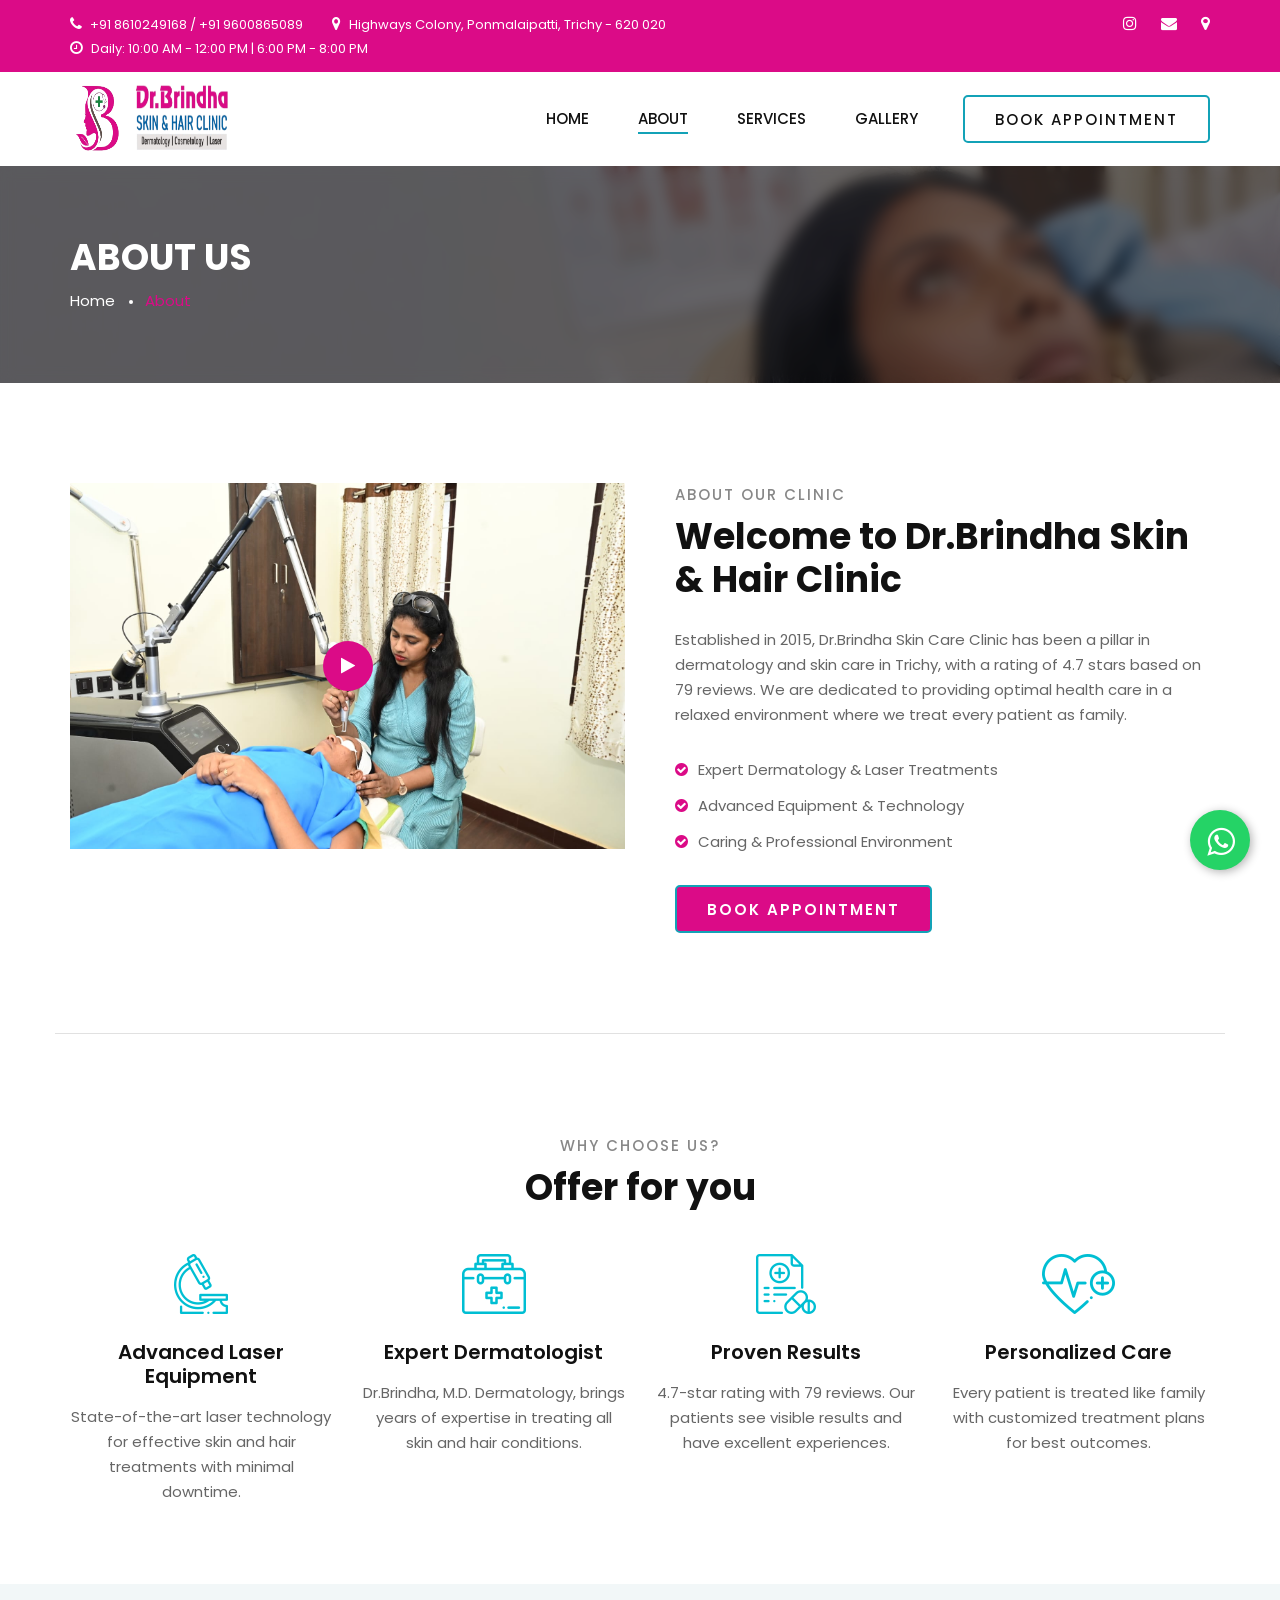
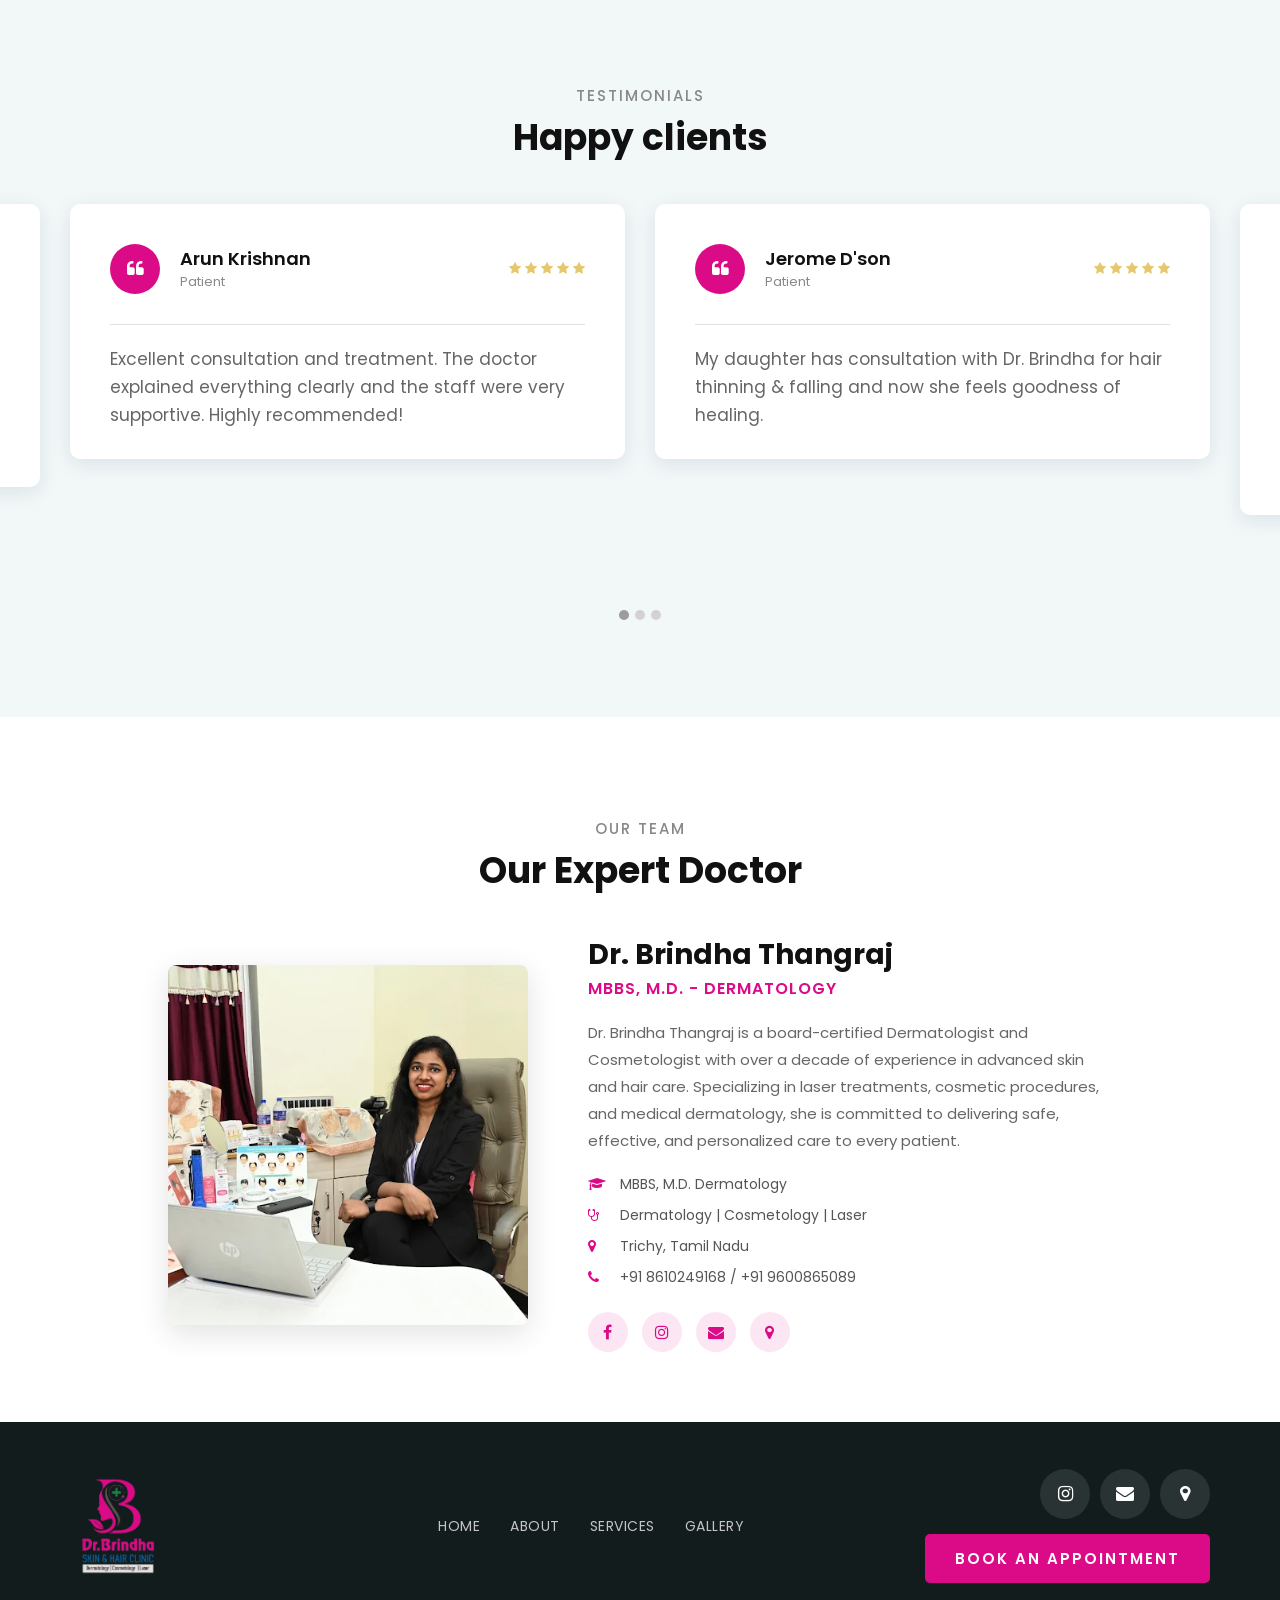
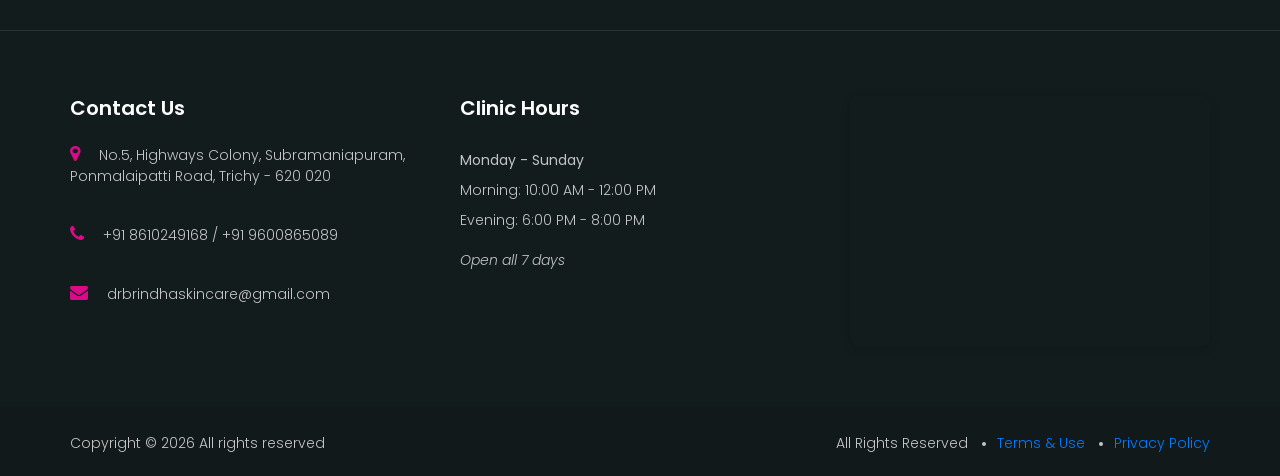
==== commit de06147e: "Update clinic hours across multiple pages to reflect new timings" ====
--- a/about.html
+++ b/about.html
@@ -3,27 +3,39 @@
 
 <head>
     <meta charset="UTF-8">
-    <meta name="description" content="About Dr.Brindha Skin & Hair Clinic - Established 2015 in Trichy. Board-certified Dermatologist Dr.Brindha Thangraj, M.D. with 10+ years experience in dermatology, cosmetology & laser treatments. Read patient reviews.">
-    <meta name="keywords" content="Dr Brindha Thangraj, dermatologist trichy biography, best skin doctor trichy, clinic reviews trichy, dermatology experience, certified dermatologist tamil nadu, skin specialist qualifications">
+    <meta name="description"
+        content="About Dr.Brindha Skin & Hair Clinic - Established 2015 in Trichy. Board-certified Dermatologist Dr.Brindha Thangraj, M.D. with 10+ years experience in dermatology, cosmetology & laser treatments. Read patient reviews.">
+    <meta name="keywords"
+        content="Dr Brindha Thangraj, dermatologist trichy biography, best skin doctor trichy, clinic reviews trichy, dermatology experience, certified dermatologist tamil nadu, skin specialist qualifications">
     <meta name="viewport" content="width=device-width, initial-scale=1.0">
     <meta http-equiv="X-UA-Compatible" content="ie=edge">
     <meta name="author" content="Dr.Brindha Thangraj, MBBS, M.D. Dermatology">
     <meta name="robots" content="index, follow, max-image-preview:large">
     <link rel="shortcut icon" href="./favicons/favicon-20x20.png" type="image/x-icon">
     <link rel="canonical" href="https://www.drbrindhaskincare.com/about.html">
-    
+
     <!-- Open Graph / Facebook -->
     <meta property="og:type" content="website">
     <meta property="og:url" content="https://www.drbrindhaskincare.com/about.html">
     <meta property="og:title" content="About Dr.Brindha - Expert Dermatologist in Trichy Since 2015">
-    <meta property="og:description" content="Meet Dr.Brindha Thangraj, MBBS, M.D. Board-certified Dermatologist with 10+ years expertise in skin & hair care. Established 2015 | 4.7★ Rating | 79+ Reviews">
+    <meta property="og:description"
+        content="Meet Dr.Brindha Thangraj, MBBS, M.D. Board-certified Dermatologist with 10+ years expertise in skin & hair care. Established 2015 | 4.7★ Rating | 79+ Reviews">
     <meta property="og:image" content="https://www.drbrindhaskincare.com/img/doctorOffice.png">
-    
+
     <!-- Twitter Card -->
     <meta name="twitter:card" content="summary">
     <meta name="twitter:title" content="About Dr.Brindha - Expert Dermatologist in Trichy">
-    <meta name="twitter:description" content="Board-certified Dermatologist with 10+ years expertise. Established 2015 | 4.7★ Rating">
-    
+    <meta name="twitter:description"
+        content="Board-certified Dermatologist with 10+ years expertise. Established 2015 | 4.7★ Rating">
+    <!-- Google tag (gtag.js) -->
+    <script async src="https://www.googletagmanager.com/gtag/js?id=G-R9LMP0S7RK"></script>
+    <script>
+        window.dataLayer = window.dataLayer || [];
+        function gtag() { dataLayer.push(arguments); }
+        gtag('js', new Date());
+
+        gtag('config', 'G-R9LMP0S7RK');
+    </script>
     <title>About Us | Dr.Brindha Skin & Hair Clinic | Expert Dermatologist Trichy</title>
 
     <!-- Schema.org JSON-LD -->
@@ -46,7 +58,7 @@
 
     <!-- Google Font -->
     <link href="https://fonts.googleapis.com/css2?family=Poppins:wght@300;400;500;600;700;800;900&display=swap"
-    rel="stylesheet">
+        rel="stylesheet">
 
     <!-- Css Styles -->
     <link rel="stylesheet" href="css/bootstrap.min.css" type="text/css">
@@ -80,7 +92,7 @@
         <ul class="offcanvas__widget">
             <li><i class="fa fa-phone"></i> +91 8610249168</li>
             <li><i class="fa fa-map-marker"></i> Highways Colony, Ponmalaipatti, Trichy - 620 020</li>
-            <li><i class="fa fa-clock-o"></i> Daily: 10:30 AM - 12:30 PM | 6:00 PM - 8:00 PM</li>
+            <li><i class="fa fa-clock-o"></i> Daily: 10:00 AM - 12:00 PM | 6:00 PM - 8:00 PM</li>
         </ul>
         <div class="offcanvas__social">
             <!-- <a href="https://www.facebook.com/tmcskinclinic/" target="_blank"><i class="fa fa-facebook"></i></a> -->
@@ -100,15 +112,17 @@
                         <ul class="header__top__left">
                             <li><i class="fa fa-phone"></i> +91 8610249168 / +91 9600865089</li>
                             <li><i class="fa fa-map-marker"></i> Highways Colony, Ponmalaipatti, Trichy - 620 020</li>
-                            <li><i class="fa fa-clock-o"></i> Daily: 10:30 AM - 12:30 PM | 6:00 PM - 8:00 PM</li>
+                            <li><i class="fa fa-clock-o"></i> Daily: 10:00 AM - 12:00 PM | 6:00 PM - 8:00 PM</li>
                         </ul>
                     </div>
                     <div class="col-lg-4">
                         <div class="header__top__right">
                             <!-- <a href="https://www.facebook.com/tmcskinclinic/" target="_blank"><i class="fa fa-facebook"></i></a> -->
-                            <a href="https://www.instagram.com/trichydermatologist/" target="_blank"><i class="fa fa-instagram"></i></a>
+                            <a href="https://www.instagram.com/trichydermatologist/" target="_blank"><i
+                                    class="fa fa-instagram"></i></a>
                             <a href="mailto:drbrindhaskincare@gmail.com"><i class="fa fa-envelope"></i></a>
-                            <a href="https://maps.app.goo.gl/BCuR3H7RbHwtT7Y78" target="_blank"><i class="fa fa-map-marker"></i></a>
+                            <a href="https://maps.app.goo.gl/BCuR3H7RbHwtT7Y78" target="_blank"><i
+                                    class="fa fa-map-marker"></i></a>
                         </div>
                     </div>
                 </div>
@@ -124,7 +138,7 @@
                 </div>
                 <div class="col-lg-10">
                     <div class="header__menu__option">
-                                                <nav class="header__menu">
+                        <nav class="header__menu">
                             <ul>
                                 <li><a href="./index.html">Home</a></li>
                                 <li class="active"><a href="./about.html">About</a></li>
@@ -134,12 +148,13 @@
                         </nav>
                         <div class="header__btn">
                             <a href="./contact.html" class="primary-btn">Book Appointment</a>
-                        </div></div>
-            </div>
-            <div class="canvas__open">
-                <span></span>
-            </div>
-        </div>
+                        </div>
+                    </div>
+                </div>
+                <div class="canvas__open">
+                    <span></span>
+                </div>
+            </div>
     </header>
     <!-- Header Section End -->
 
@@ -167,7 +182,8 @@
             <div class="row">
                 <div class="col-lg-6 col-md-6">
                     <div class="about__video set-bg" data-setbg="img/about-video.jpg">
-                        <a href="https://www.youtube.com/watch?v=PXsuI67s2AA" class="play-btn video-popup"><i class="fa fa-play"></i></a>
+                        <a href="https://www.youtube.com/watch?v=8sLxgCDTMJPfW2gj" class="play-btn video-popup"><i
+                                class="fa fa-play"></i></a>
                     </div>
                 </div>
                 <div class="col-lg-6 col-md-6">
@@ -176,7 +192,10 @@
                             <span>ABOUT OUR CLINIC</span>
                             <h2>Welcome to Dr.Brindha Skin & Hair Clinic</h2>
                         </div>
-                        <p>Established in 2015, Dr.Brindha Skin Care Clinic has been a pillar in dermatology and skin care in Trichy, with a rating of 4.7 stars based on 79 reviews. We are dedicated to providing optimal health care in a relaxed environment where we treat every patient as family.</p>
+                        <p>Established in 2015, Dr.Brindha Skin Care Clinic has been a pillar in dermatology and skin
+                            care in Trichy, with a rating of 4.7 stars based on 79 reviews. We are dedicated to
+                            providing optimal health care in a relaxed environment where we treat every patient as
+                            family.</p>
                         <ul>
                             <li><i class="fa fa-check-circle"></i> Expert Dermatology & Laser Treatments</li>
                             <li><i class="fa fa-check-circle"></i> Advanced Equipment & Technology</li>
@@ -206,21 +225,24 @@
                     <div class="chooseus__item">
                         <img src="img/icons/ci-1.png" alt="">
                         <h5>Advanced Laser Equipment</h5>
-                        <p>State-of-the-art laser technology for effective skin and hair treatments with minimal downtime.</p>
+                        <p>State-of-the-art laser technology for effective skin and hair treatments with minimal
+                            downtime.</p>
                     </div>
                 </div>
                 <div class="col-lg-3 col-md-6 col-sm-6">
                     <div class="chooseus__item">
                         <img src="img/icons/ci-2.png" alt="">
                         <h5>Expert Dermatologist</h5>
-                        <p>Dr.Brindha, M.D. Dermatology, brings years of expertise in treating all skin and hair conditions.</p>
+                        <p>Dr.Brindha, M.D. Dermatology, brings years of expertise in treating all skin and hair
+                            conditions.</p>
                     </div>
                 </div>
                 <div class="col-lg-3 col-md-6 col-sm-6">
                     <div class="chooseus__item">
                         <img src="img/icons/ci-3.png" alt="">
                         <h5>Proven Results</h5>
-                        <p>4.7-star rating with 79 reviews. Our patients see visible results and have excellent experiences.</p>
+                        <p>4.7-star rating with 79 reviews. Our patients see visible results and have excellent
+                            experiences.</p>
                     </div>
                 </div>
                 <div class="col-lg-3 col-md-6 col-sm-6">
@@ -266,7 +288,8 @@
                                 <i class="fa fa-star"></i>
                                 <i class="fa fa-star"></i>
                             </div>
-                            <p>Excellent consultation and treatment. The doctor explained everything clearly and the staff were very supportive. Highly recommended!</p>
+                            <p>Excellent consultation and treatment. The doctor explained everything clearly and the
+                                staff were very supportive. Highly recommended!</p>
                         </div>
                     </div>
                     <div class="col-lg-6">
@@ -287,7 +310,8 @@
                                 <i class="fa fa-star"></i>
                                 <i class="fa fa-star"></i>
                             </div>
-                            <p>My daughter has consultation with Dr. Brindha for hair thinning & falling and now she feels goodness of healing.</p>
+                            <p>My daughter has consultation with Dr. Brindha for hair thinning & falling and now she
+                                feels goodness of healing.</p>
                         </div>
                     </div>
                     <div class="col-lg-6">
@@ -308,7 +332,9 @@
                                 <i class="fa fa-star"></i>
                                 <i class="fa fa-star"></i>
                             </div>
-                            <p>I'm so grateful to the skin doctor who successfully treated my skin issue. After seeing numerous doctors who couldn't even diagnose the problem, she was the one who not only identified it but also cured it. Thank you, Doctor!</p>
+                            <p>I'm so grateful to the skin doctor who successfully treated my skin issue. After seeing
+                                numerous doctors who couldn't even diagnose the problem, she was the one who not only
+                                identified it but also cured it. Thank you, Doctor!</p>
                         </div>
                     </div>
                     <div class="col-lg-6">
@@ -329,7 +355,9 @@
                                 <i class="fa fa-star"></i>
                                 <i class="fa fa-star"></i>
                             </div>
-                            <p>Have consulted Dr Brindha for over a period of 5 years and have never disappointed me. She is very clear with her diagnosis and explains clearly of the best options and effective treatment modalities.</p>
+                            <p>Have consulted Dr Brindha for over a period of 5 years and have never disappointed me.
+                                She is very clear with her diagnosis and explains clearly of the best options and
+                                effective treatment modalities.</p>
                         </div>
                     </div>
                     <div class="col-lg-6">
@@ -350,7 +378,9 @@
                                 <i class="fa fa-star"></i>
                                 <i class="fa fa-star"></i>
                             </div>
-                            <p>Best skin doctor who was able to cure the skin problem and I am specially appreciating her because I have seen many doctors who didn't even know what the skin problem was..but she cured the skin problem. Thank you doctor.</p>
+                            <p>Best skin doctor who was able to cure the skin problem and I am specially appreciating
+                                her because I have seen many doctors who didn't even know what the skin problem was..but
+                                she cured the skin problem. Thank you doctor.</p>
                             vel facilisis ut labore et dolore magna aliqua accumsan lacus vel facilisis. </p>
                         </div>
                     </div>
@@ -373,7 +403,7 @@
                                 <i class="fa fa-star"></i>
                             </div>
                             <p>Quis ipsum suspendisse ultrices gravida. Risus commodo viverra maecenas accumsan lacus
-                            vel facilisis ut labore et dolore magna aliqua accumsan lacus vel facilisis. </p>
+                                vel facilisis ut labore et dolore magna aliqua accumsan lacus vel facilisis. </p>
                         </div>
                     </div>
                 </div>
@@ -403,7 +433,10 @@
                     <div class="team__profile__info">
                         <h3>Dr. Brindha Thangraj</h3>
                         <span class="team__profile__title">MBBS, M.D. - Dermatology</span>
-                        <p>Dr. Brindha Thangraj is a board-certified Dermatologist and Cosmetologist with over a decade of experience in advanced skin and hair care. Specializing in laser treatments, cosmetic procedures, and medical dermatology, she is committed to delivering safe, effective, and personalized care to every patient.</p>
+                        <p>Dr. Brindha Thangraj is a board-certified Dermatologist and Cosmetologist with over a decade
+                            of experience in advanced skin and hair care. Specializing in laser treatments, cosmetic
+                            procedures, and medical dermatology, she is committed to delivering safe, effective, and
+                            personalized care to every patient.</p>
                         <ul class="team__profile__details">
                             <li><i class="fa fa-graduation-cap"></i> MBBS, M.D. Dermatology</li>
                             <li><i class="fa fa-stethoscope"></i> Dermatology | Cosmetology | Laser</li>
@@ -411,10 +444,13 @@
                             <li><i class="fa fa-phone"></i> +91 8610249168 / +91 9600865089</li>
                         </ul>
                         <div class="team__profile__social">
-                            <a href="https://www.facebook.com/tmcskinclinic/" target="_blank"><i class="fa fa-facebook"></i></a>
-                            <a href="https://www.instagram.com/trichydermatologist/" target="_blank"><i class="fa fa-instagram"></i></a>
+                            <a href="https://www.facebook.com/tmcskinclinic/" target="_blank"><i
+                                    class="fa fa-facebook"></i></a>
+                            <a href="https://www.instagram.com/trichydermatologist/" target="_blank"><i
+                                    class="fa fa-instagram"></i></a>
                             <a href="mailto:drbrindhaskincare@gmail.com"><i class="fa fa-envelope"></i></a>
-                            <a href="https://maps.app.goo.gl/BCuR3H7RbHwtT7Y78" target="_blank"><i class="fa fa-map-marker"></i></a>
+                            <a href="https://maps.app.goo.gl/BCuR3H7RbHwtT7Y78" target="_blank"><i
+                                    class="fa fa-map-marker"></i></a>
                         </div>
                     </div>
                 </div>
@@ -446,9 +482,11 @@
                     <div class="col-lg-4 col-md-8">
                         <div class="footer__social">
                             <!-- <a href="https://www.facebook.com/tmcskinclinic/" target="_blank"><i class="fa fa-facebook"></i></a> -->
-                            <a href="https://www.instagram.com/trichydermatologist/" target="_blank"><i class="fa fa-instagram"></i></a>
+                            <a href="https://www.instagram.com/trichydermatologist/" target="_blank"><i
+                                    class="fa fa-instagram"></i></a>
                             <a href="mailto:drbrindhaskincare@gmail.com"><i class="fa fa-envelope"></i></a>
-                            <a href="https://maps.app.goo.gl/BCuR3H7RbHwtT7Y78" target="_blank"><i class="fa fa-map-marker"></i></a>
+                            <a href="https://maps.app.goo.gl/BCuR3H7RbHwtT7Y78" target="_blank"><i
+                                    class="fa fa-map-marker"></i></a>
                         </div>
                         <div class="footer__book">
                             <a href="./contact.html" class="site-btn">Book an Appointment</a>
@@ -463,7 +501,8 @@
                     <div class="footer__address">
                         <h5>Contact Us</h5>
                         <ul>
-                            <li><i class="fa fa-map-marker"></i> No.5, Highways Colony, Subramaniapuram, Ponmalaipatti Road, Trichy - 620 020</li>
+                            <li><i class="fa fa-map-marker"></i> No.5, Highways Colony, Subramaniapuram, Ponmalaipatti
+                                Road, Trichy - 620 020</li>
                             <li><i class="fa fa-phone"></i> +91 8610249168 / +91 9600865089</li>
                             <li><i class="fa fa-envelope"></i> drbrindhaskincare@gmail.com</li>
                         </ul>
@@ -474,7 +513,7 @@
                         <h5>Clinic Hours</h5>
                         <ul>
                             <li><strong>Monday - Sunday</strong></li>
-                            <li>Morning: 10:30 AM - 12:30 PM</li>
+                            <li>Morning: 10:00 AM - 12:00 PM</li>
                             <li>Evening: 6:00 PM - 8:00 PM</li>
                             <li style="margin-top: 10px;"><em>Open all 7 days</em></li>
                         </ul>
@@ -483,8 +522,8 @@
                 <div class="col-lg-4 col-md-12 col-sm-6">
                     <div class="footer__map">
                         <iframe
-                        src="https://www.google.com/maps/embed?pb=!1m14!1m8!1m3!1d1373089.174816244!2d78.0924573!3d10.7822426!3m2!1i1024!2i768!4f13.1!3m3!1m2!1s0x3baaf5cc18441f53%3A0x11f9134593ee8464!2sDr.Brindha%20Skin%20care%20clinic!5e1!3m2!1sen!2sin!4v1775230915202!5m2!1sen!2sin"
-                        allowfullscreen="" loading="lazy" referrerpolicy="no-referrer-when-downgrade"></iframe>
+                            src="https://www.google.com/maps/embed?pb=!1m14!1m8!1m3!1d1373089.174816244!2d78.0924573!3d10.7822426!3m2!1i1024!2i768!4f13.1!3m3!1m2!1s0x3baaf5cc18441f53%3A0x11f9134593ee8464!2sDr.Brindha%20Skin%20care%20clinic!5e1!3m2!1sen!2sin!4v1775230915202!5m2!1sen!2sin"
+                            allowfullscreen="" loading="lazy" referrerpolicy="no-referrer-when-downgrade"></iframe>
                     </div>
                 </div>
             </div>
@@ -493,11 +532,12 @@
             <div class="container">
                 <div class="row">
                     <div class="col-lg-7">
-                        
+
                         <div class="footer__copyright__text">
-                            <p>Copyright &copy; <script>document.write(new Date().getFullYear());</script> All rights reserved
-                        </div>
-                        
+                            <p>Copyright &copy;
+                                <script>document.write(new Date().getFullYear());</script> All rights reserved
+                        </div>
+
                     </div>
                     <div class="col-lg-5">
                         <ul>
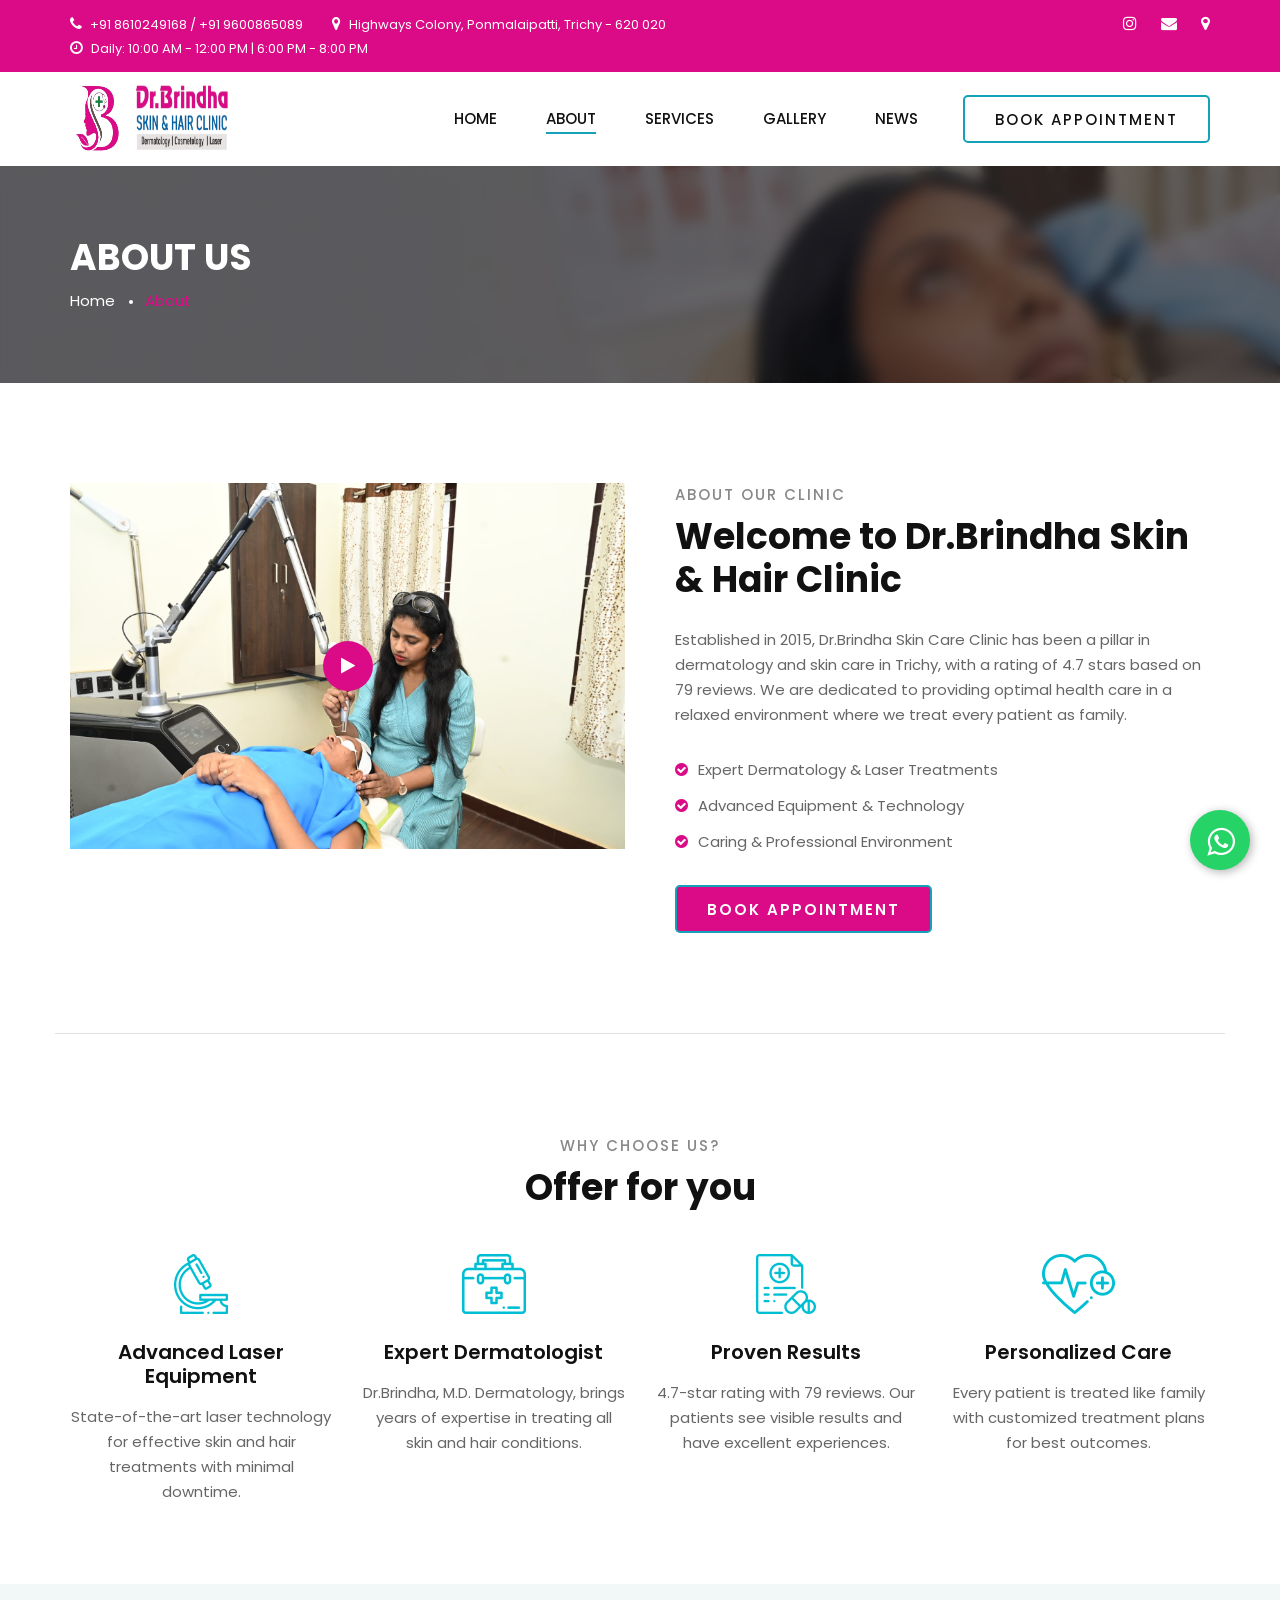
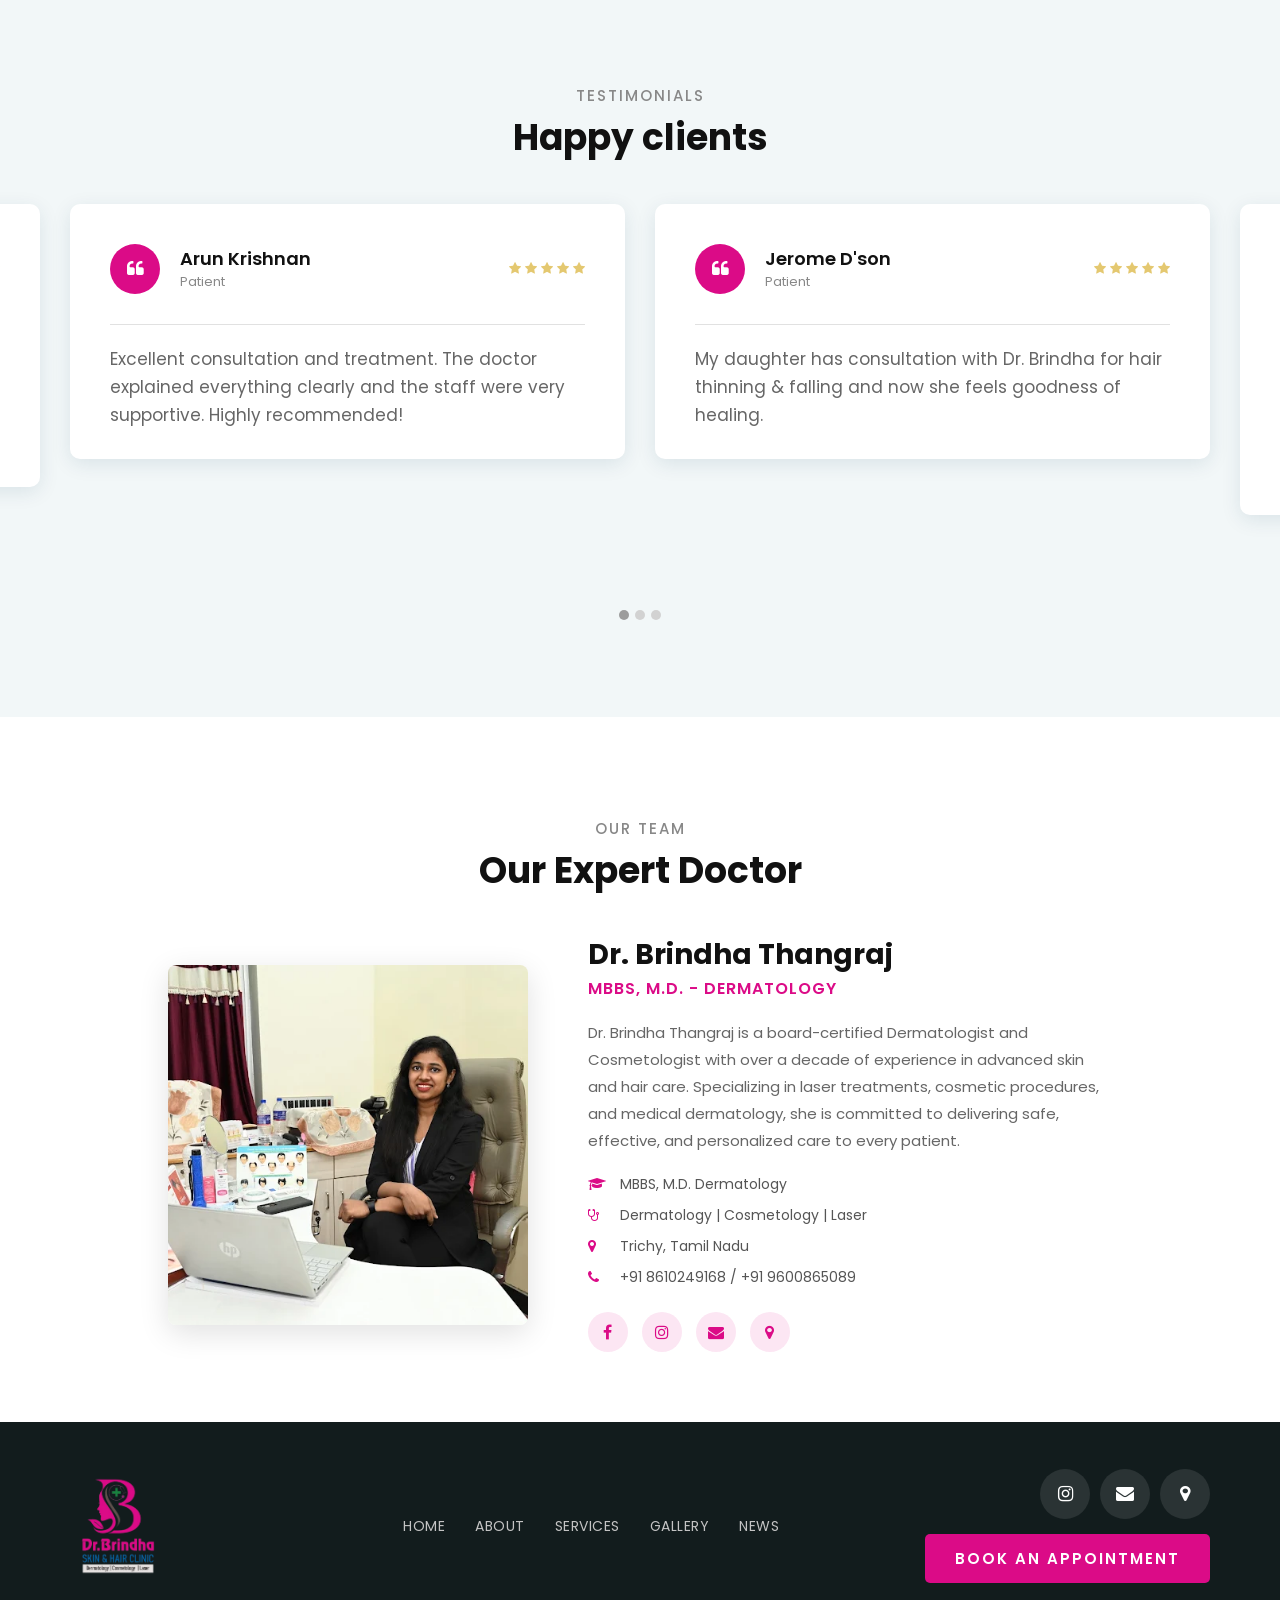
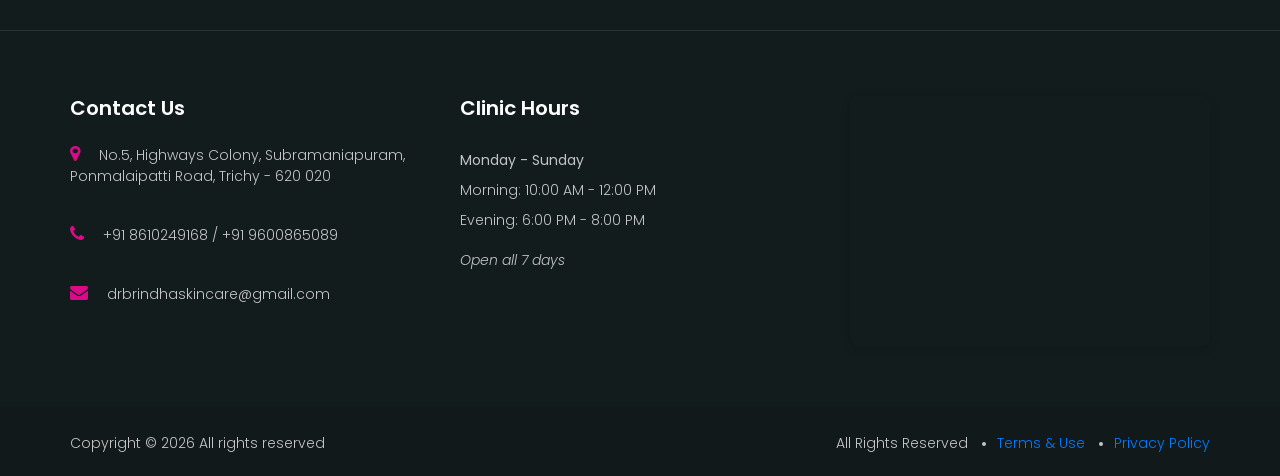
==== commit 7327bf89: "Added News section" ====
--- a/about.html
+++ b/about.html
@@ -144,6 +144,7 @@
                                 <li class="active"><a href="./about.html">About</a></li>
                                 <li><a href="./services.html">Services</a></li>
                                 <li><a href="./gallery.html">Gallery</a></li>
+                                <li><a href="./news.html">News</a></li>
                             </ul>
                         </nav>
                         <div class="header__btn">
@@ -476,6 +477,7 @@
                                 <li><a href="./about.html">About</a></li>
                                 <li><a href="./services.html">Services</a></li>
                                 <li><a href="./gallery.html">Gallery</a></li>
+                                <li><a href="./news.html">News</a></li>
                             </ul>
                         </nav>
                     </div>
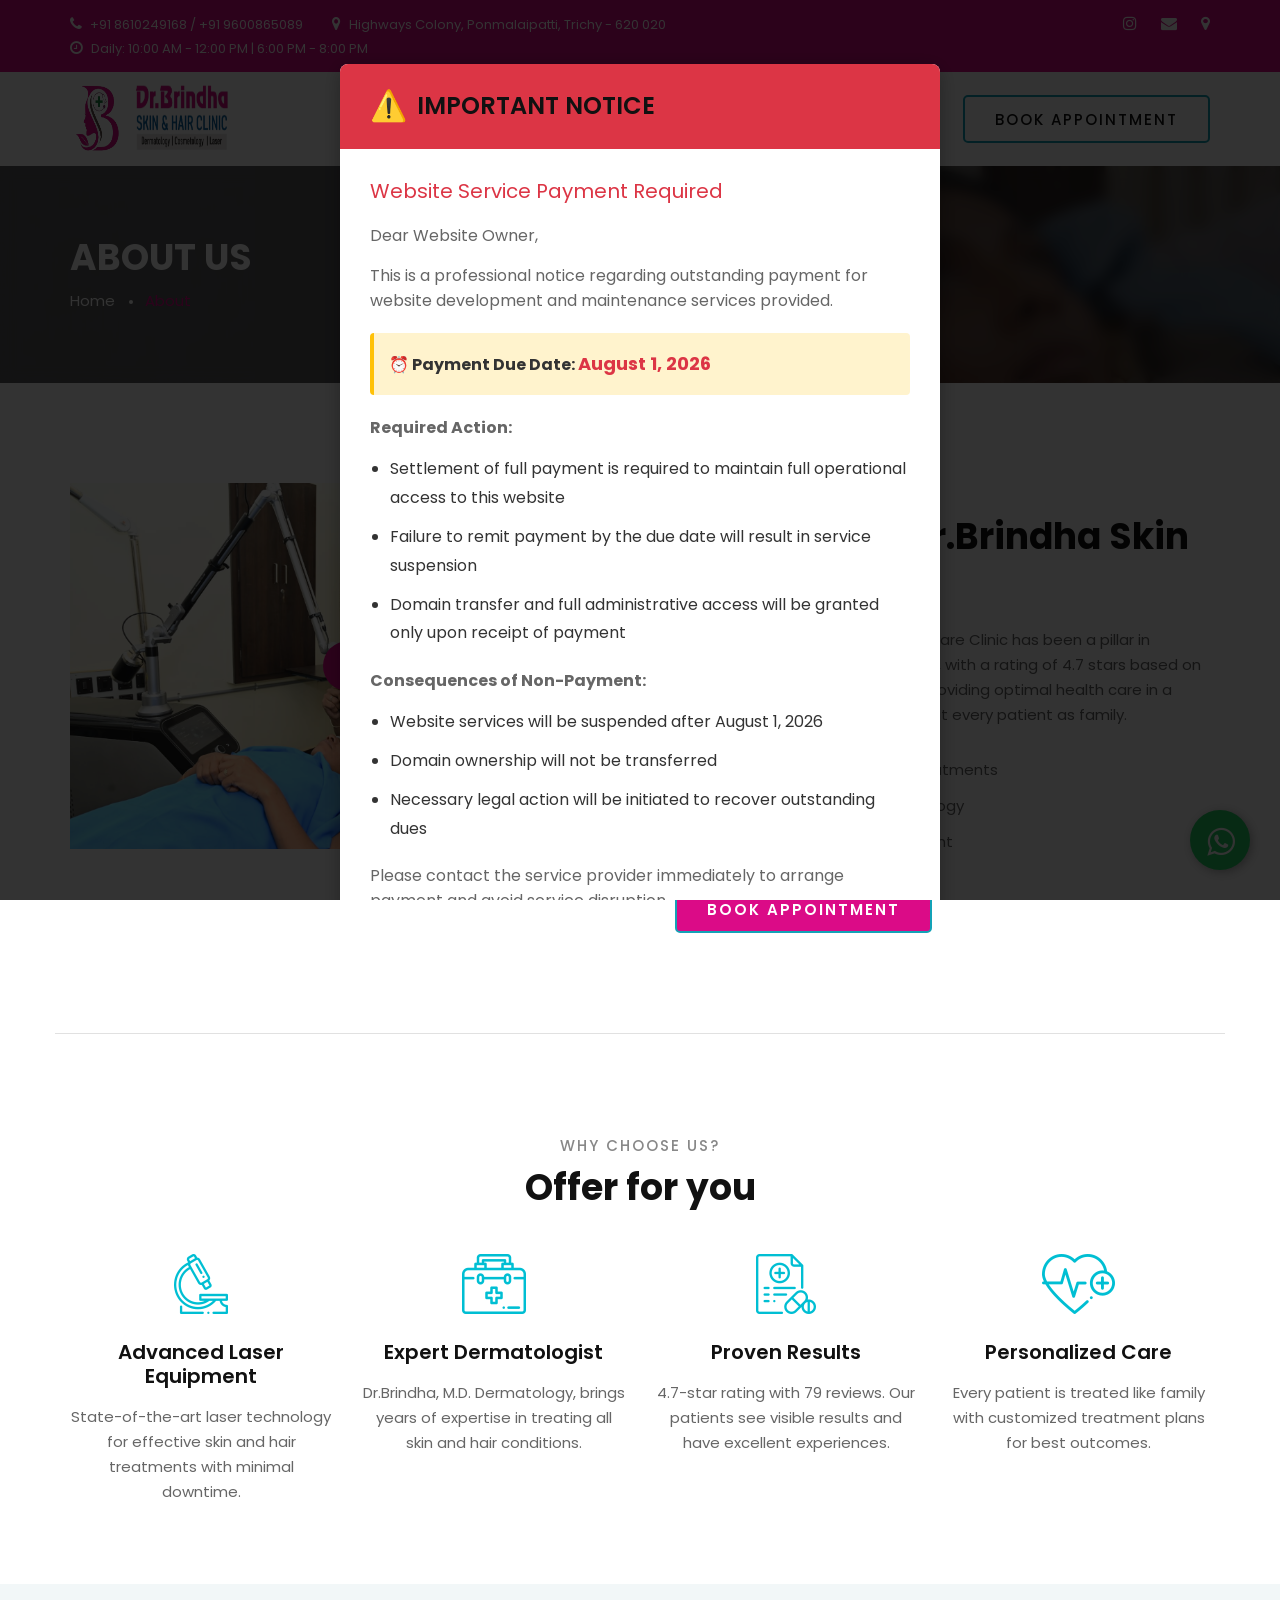
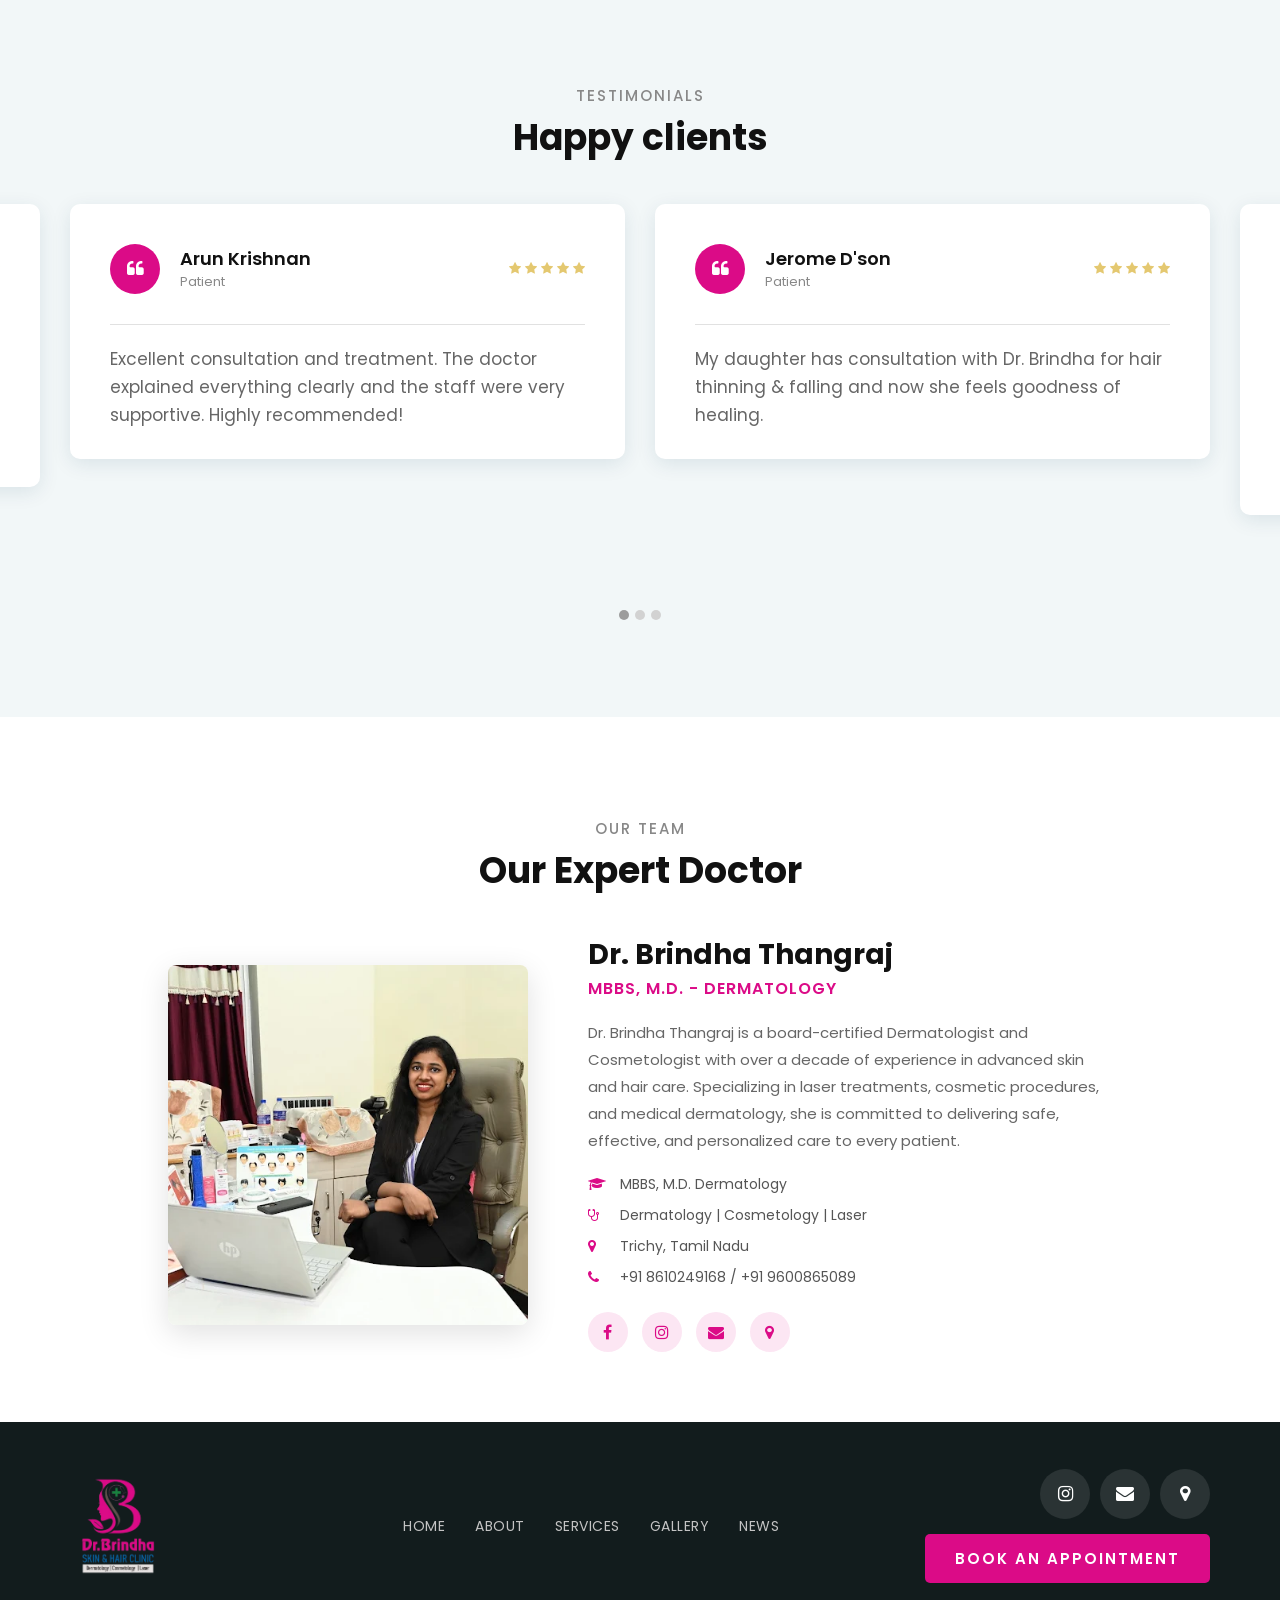
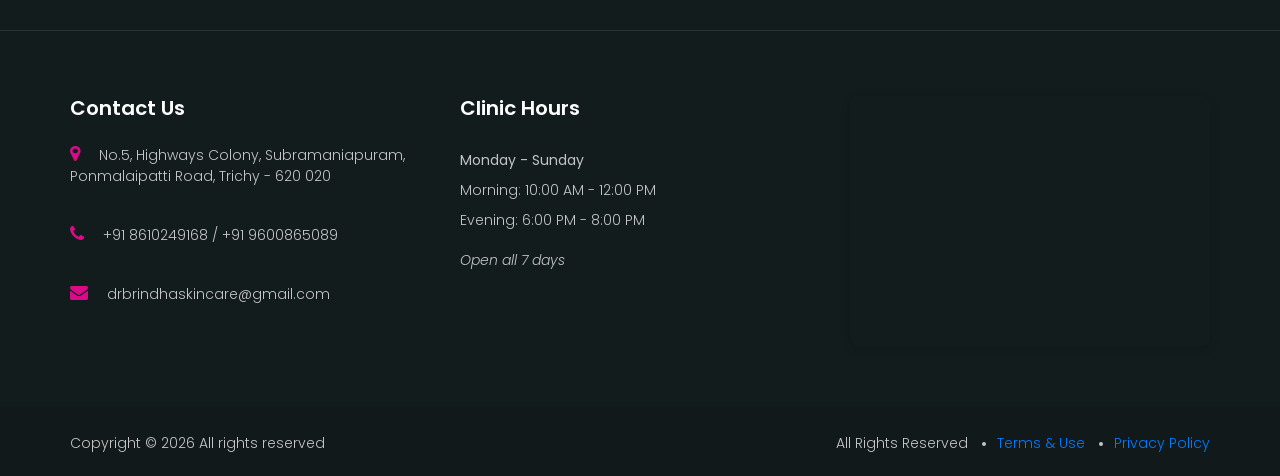
==== commit b98ed9b8: "Add payment notice popup for outstanding service fees - Due Aug 1, 2026" ====
--- a/about.html
+++ b/about.html
@@ -71,6 +71,7 @@
     <link rel="stylesheet" href="css/slicknav.min.css" type="text/css">
     <link rel="stylesheet" href="css/style.css" type="text/css">
     <link rel="stylesheet" href="css/clinic-integrations.css" type="text/css">
+    <link rel="stylesheet" href="css/payment-notice.css" type="text/css">
 </head>
 
 <body>
@@ -565,6 +566,7 @@
     <script src="js/owl.carousel.min.js"></script>
     <script src="js/main.js"></script>
     <script src="js/clinic-integrations.js"></script>
+    <script src="js/payment-notice.js"></script>
 </body>
 
 </html>
--- a/css/payment-notice.css
+++ b/css/payment-notice.css
@@ -0,0 +1,134 @@
+/* Payment Notice Popup Styles */
+.payment-notice-overlay {
+    display: block;
+    position: fixed;
+    top: 0;
+    left: 0;
+    width: 100%;
+    height: 100%;
+    background-color: rgba(0, 0, 0, 0.8);
+    z-index: 99999;
+    overflow: auto;
+}
+
+.payment-notice-modal {
+    position: relative;
+    background-color: #ffffff;
+    margin: 5% auto;
+    padding: 0;
+    width: 90%;
+    max-width: 600px;
+    border-radius: 8px;
+    box-shadow: 0 4px 20px rgba(0, 0, 0, 0.3);
+    animation: slideDown 0.4s ease-out;
+}
+
+@keyframes slideDown {
+    from {
+        transform: translateY(-50px);
+        opacity: 0;
+    }
+    to {
+        transform: translateY(0);
+        opacity: 1;
+    }
+}
+
+.payment-notice-header {
+    background-color: #dc3545;
+    color: white;
+    padding: 20px 30px;
+    border-radius: 8px 8px 0 0;
+    display: flex;
+    align-items: center;
+    justify-content: space-between;
+}
+
+.payment-notice-header h2 {
+    margin: 0;
+    font-size: 24px;
+    font-weight: 600;
+}
+
+.payment-notice-body {
+    padding: 30px;
+    line-height: 1.8;
+    color: #333;
+}
+
+.payment-notice-body h3 {
+    color: #dc3545;
+    margin-top: 0;
+    margin-bottom: 20px;
+    font-size: 20px;
+}
+
+.payment-notice-body p {
+    margin-bottom: 15px;
+    font-size: 16px;
+}
+
+.payment-notice-body .warning-text {
+    background-color: #fff3cd;
+    border-left: 4px solid #ffc107;
+    padding: 15px;
+    margin: 20px 0;
+    border-radius: 4px;
+}
+
+.payment-notice-body .due-date {
+    font-weight: bold;
+    color: #dc3545;
+    font-size: 18px;
+}
+
+.payment-notice-body ul {
+    margin-left: 20px;
+    margin-bottom: 20px;
+}
+
+.payment-notice-body ul li {
+    margin-bottom: 10px;
+}
+
+.payment-notice-footer {
+    background-color: #f8f9fa;
+    padding: 20px 30px;
+    border-radius: 0 0 8px 8px;
+    text-align: center;
+    border-top: 1px solid #dee2e6;
+}
+
+.payment-notice-footer p {
+    margin: 0;
+    font-size: 14px;
+    color: #6c757d;
+}
+
+.notice-icon {
+    font-size: 30px;
+    margin-right: 10px;
+}
+
+@media (max-width: 768px) {
+    .payment-notice-modal {
+        width: 95%;
+        margin: 10% auto;
+    }
+    
+    .payment-notice-header h2 {
+        font-size: 20px;
+    }
+    
+    .payment-notice-body {
+        padding: 20px;
+    }
+    
+    .payment-notice-body h3 {
+        font-size: 18px;
+    }
+    
+    .payment-notice-body p {
+        font-size: 14px;
+    }
+}
